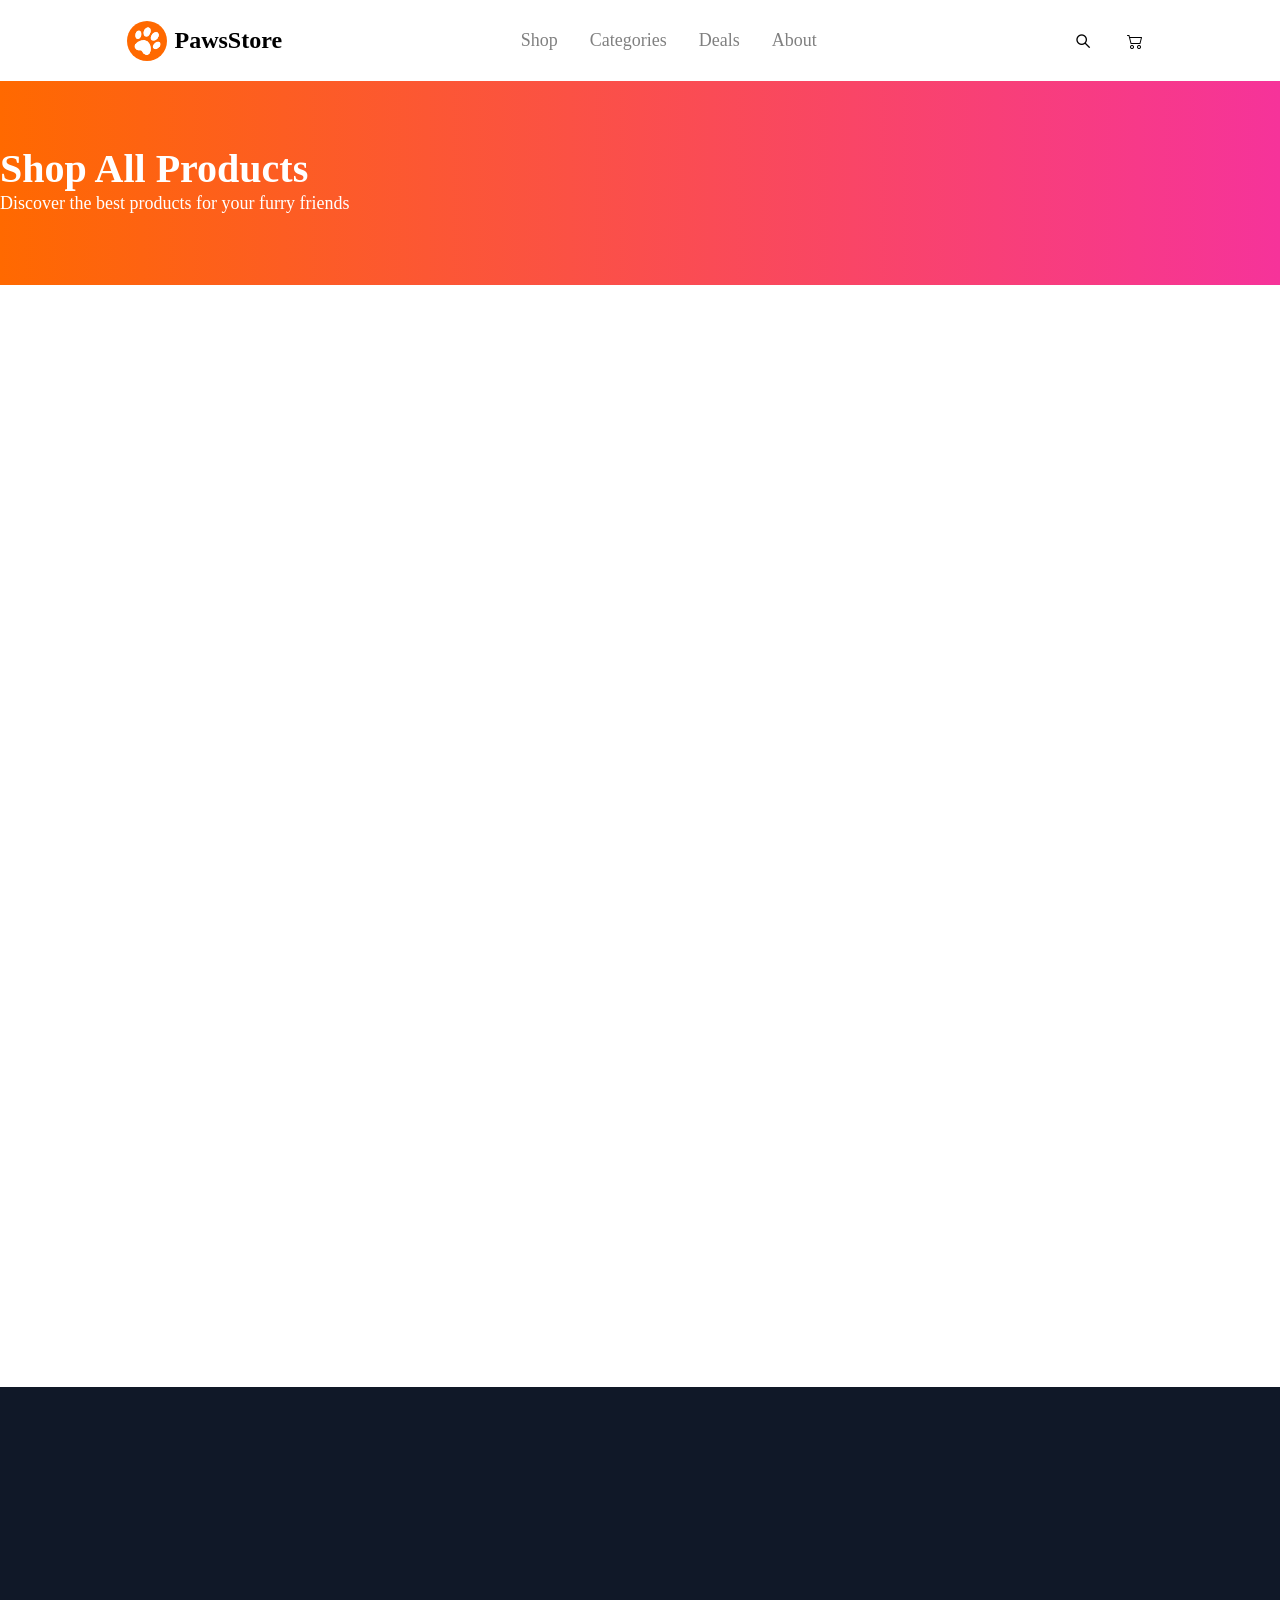
==== index.html @ 9ab8d440 "Добавил разделение на header main footer и текстовую панель" ====
<!DOCTYPE html>
<html lang="en">
<head>
    <meta charset="UTF-8">
    <meta name="viewport" content="width=device-width, initial-scale=1.0">
    <title>Проект</title>
    <link rel="stylesheet" href="css/styles.css">
</head>
<body>
    <header>
        <div class="container">
            <div class="home-link">
                <div class="paw-container">
                    <a href="index.html"> 
                    <img src="assets/images/лапка.png" alt="иконка собачей лапки" class="paw-container-image">
                    </a>
                </div>
                <a href="index.html" class = "paw-container-text">PawsStore</a>
            </div>
            <div class="navigation-bar">
                <a href="/" class="navigation-bar-item"> Shop </a>
                <a href="/" class="navigation-bar-item"> Categories </a>
                <a href="/" class="navigation-bar-item"> Deals </a>
                <a href="/" class="navigation-bar-item"> About </a>
            </div>
            <div class="cart-glass-container">
                <a href="/" class="cart-glass-container-item">
                <img src="assets\images\лупа.png" alt="иконка лупы" id="glass-id">
                </a>
                <a href="cart.html" class="cart-glass-container-item">
                <img src="assets\images\корзина.png" alt="иконка корзины">
                </a>
            </div>    
        </div>
    </header>
    <main>
        <div class="main-container">
            <div class="description">
                <div class="discription-container">
                    <div class="headling-1">
                        Shop All Products
                    </div>
                    <div class="headling-2">
                        Discover the best products for your furry friends
                    </div>
                </div> 
            </div>
            <div class="catalog">

            </div>
        </div>

        <footer>
            
        </footer>
    </main>
</body>
</html>
---- css/styles.css ----
* {
    box-sizing: border-box;
    margin: 0;
    padding: 0;
}


header{
    background-color: #FFFFFF;
    top: 0;
    align-items: center;
    align-content: center;
    width: 100%;
    height: 81px;
    border-bottom: 1px;
    border-color: #E5E7EB;
    padding-right: 126.5px;
    padding-left: 126.5px;
    z-index: 1000;
    position: fixed;
}

.container{
    width: 100%;
    height: 81px;
    justify-content: space-between;
    display: flex;
    flex-direction: row;
    align-items: center;
}

.home-link{
    align-items: center;
    border-radius: 50%;
    width: 146.02px;
    height: 40px;
    gap: 8px;
    display: flex;
    flex-direction: row;
}

.paw-container{
    align-items: center;
    border-radius: 50%;
    background-color: #FF6900;
    width: 40px;
    height: 40px;
}

.paw-container-image{
    max-width: 40px;
    max-height: 40px;
    padding: 3px;
    transform: rotate(30deg);
    filter: invert(100%);
}

.paw-container-text{
    width: 98.02px;
    height: 28px;
    font-size: 24px;
    font-weight: bold;
    align-self: center;
    text-decoration: none;
    color: black;
}

.navigation-bar{
    display: flex;
    flex-direction: row;
    width: 296.44px;
    height: 24px;
    gap: 32px;
    align-items: center;
}

.navigation-bar-item{
    font-size: 18px;
    text-decoration: none;
    color: grey;
}

.navigation-bar-item:hover{
    color: orange;
}

.cart-glass-container{
    display: flex;
    flex-direction: row;
    justify-content: space-between;
    width: 88px;
    height: 36px;
    align-items: center;
}

.cart-glass-container-item{
    width: 36px;
    height: 36px;
    padding: 10px;
    cursor: pointer;
    border-radius: 50%;
    transition: background-color 0.3s ease;
}

.cart-glass-container-item img{
    width: 100%;
}

.cart-glass-container-item:hover{
    background-color: lightgray;
}

#glass-id{
    cursor: default;
}

main{
    display: flex;
    flex: 1;
    width: 100%;
    display: flex;
    flex-direction: column;
    justify-content: center;
    align-content: center;
    top: 81px;
}

.main-container{
    width: 100%;
    height: 1306.33px;
    display: flex;
    flex-direction: column;
    margin-top: 81px;
}

.description{
    display: grid;
    flex-direction: column;
    background: linear-gradient(to right, #FF6900, #F6339A);
    width: 100%;
    height: 204px;
    place-items: center;
}

.discription-container{
    display: flex;
    flex-direction: column;
    width: 1280px;
    height: 76px;
    justify-content: space-between;
}

.headling-1{
    font-weight: bold;
    width: 1216px;
    height: 40px;
    font-size: 40px;
    color: white;
}

.headling-2{
    color: white;
    width: 1216px;
    height: 28px;
    font-size: 18px;
}

footer{
    background-color: #101828;
    width: 100%;
    height: 344px;
}
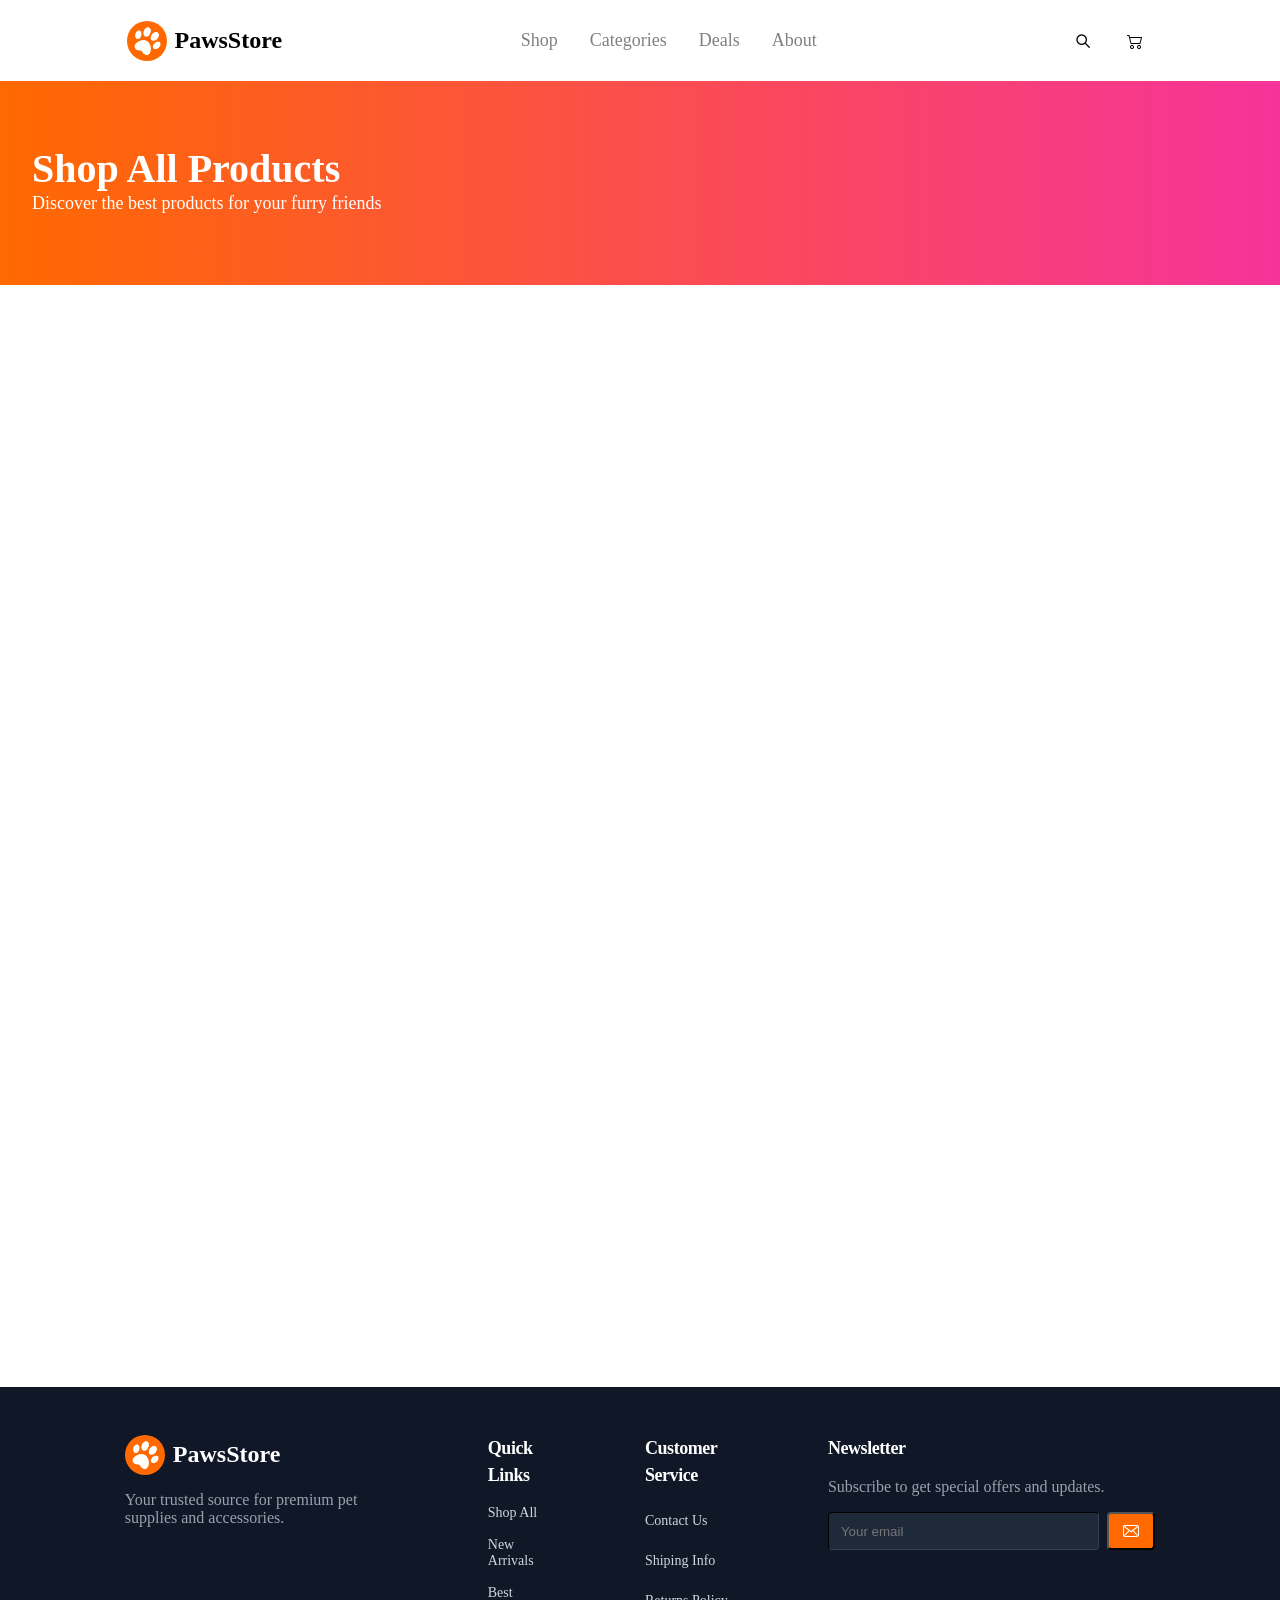
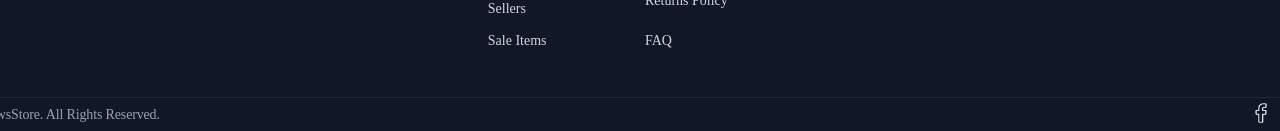
==== commit 51aba5e6: "Оформил footer (нет изменения цвета иконок соц сетей)" ====
--- a/index.html
+++ b/index.html
@@ -17,12 +17,14 @@
                 </div>
                 <a href="index.html" class = "paw-container-text">PawsStore</a>
             </div>
+
             <div class="navigation-bar">
                 <a href="/" class="navigation-bar-item"> Shop </a>
                 <a href="/" class="navigation-bar-item"> Categories </a>
                 <a href="/" class="navigation-bar-item"> Deals </a>
                 <a href="/" class="navigation-bar-item"> About </a>
             </div>
+
             <div class="cart-glass-container">
                 <a href="/" class="cart-glass-container-item">
                 <img src="assets\images\лупа.png" alt="иконка лупы" id="glass-id">
@@ -51,7 +53,57 @@
         </div>
 
         <footer>
-            
+            <div class="footer-upper">
+                <div class="footer-upper-container" id="footer-upper-container-no-justify">
+                <div class="footer-logo">
+                    <div class="paw-container">
+                    <img src="assets/images/лапка.png" alt="иконка собачей лапки" class="paw-container-image">
+                    </div>
+                    <p class = "paw-container-text" id="footer-logo-text"> PawsStore </p>
+                </div>
+                <p class="footer-upper-text"> Your trusted source for premium pet supplies and accessories. </p>
+                </div>  
+
+                <div class="footer-upper-container">
+                    <p class = "footer-headling"> Quick Links </p>
+                    <a href="/" class="footer-upper-link"> Shop All </a>
+                    <a href="/" class="footer-upper-link"> New Arrivals </a>
+                    <a href="/" class="footer-upper-link"> Best Sellers </a>
+                    <a href="/" class="footer-upper-link"> Sale Items </a>
+                </div> 
+                <div class="footer-upper-container">
+                    <p class = "footer-headling"> Customer Service </p>
+                    <a href="" class="footer-upper-link"> Contact Us </a>
+                    <a href="" class="footer-upper-link"> Shiping Info </a>
+                    <a href="" class="footer-upper-link"> Returns Policy </a>
+                    <a href="" class="footer-upper-link"> FAQ </a>
+                </div> 
+
+                <div class="footer-upper-container" id="footer-upper-container-no-justify">
+                    <p class="footer-headling"> Newsletter </p>
+                    <p class="footer-upper-text"> Subscribe to get special offers and updates. </p>
+                    <div class="email-container">
+                        <input type="email" id="email-input" placeholder="Your email">
+                        <button id="email-button">
+                            <img src="assets/images/email.png" alt="иконка письма" id="email-image">
+                        </button>
+                    </div>
+                </div> 
+            </div>
+            <div class="footer-lower">
+                <p class="copyright-text"> © 2026 PawsStore. All Rights Reserved. </p>
+                <div class="footer-icon-container">    
+                    <a href="/">
+                        <img src="assets/images/facebook.png" alt="иконка Facebook" class="footer-icon">
+                    </a>
+                    <a href="/">
+                        <img src="assets/images/twitter.png" alt="иконка Twitter (X)" class="footer-icon">
+                    </a>
+                    <a href="/">
+                        <img src="assets/images/instagram.png" alt="иконка Instagram" class="footer-icon">
+                    </a>
+                </div>
+            </div>
         </footer>
     </main>
 </body>
--- a/css/styles.css
+++ b/css/styles.css
@@ -30,13 +30,14 @@
 }
 
 .home-link{
-    align-items: center;
+    display: flex;
+    flex-direction: row;
+    align-items: center;
+    justify-content: space-between;
     border-radius: 50%;
     width: 146.02px;
     height: 40px;
     gap: 8px;
-    display: flex;
-    flex-direction: row;
 }
 
 .paw-container{
@@ -56,6 +57,7 @@
 }
 
 .paw-container-text{
+    font-family: Inter;
     width: 98.02px;
     height: 28px;
     font-size: 24px;
@@ -148,6 +150,9 @@
     width: 1280px;
     height: 76px;
     justify-content: space-between;
+    gap: 8px;
+    padding-left: 32px;
+    padding-right: 32px;
 }
 
 .headling-1{
@@ -169,4 +174,159 @@
     background-color: #101828;
     width: 100%;
     height: 344px;
+    display: flex;
+    align-items: center;
+    justify-items: center;
+    flex-direction: column;
+    padding-left: 32px;
+    padding-right: 32px;
+    padding-top: 48px;
+    gap: 48px;
+}
+
+.footer-upper{
+    padding: 0 5% 0 5%;
+    display: flex;
+    flex-direction: row;
+    justify-content: space-between;
+    gap: 32px;
+}
+
+.footer-upper-container{
+    display: flex;
+    flex-direction: column;
+    align-items: start;
+    justify-content: space-between;
+    gap: 16px;
+    padding: 0 32px 0 32px;
+}
+
+#footer-upper-container-no-justify{
+    display: flex;
+    justify-content: start;
+}
+
+.footer-logo{
+    display: flex;
+    flex-direction: row;
+    align-items: center;
+    justify-content: space-between;
+    width: 146.02px;
+    height: 40px;
+    gap: 8px;
+}
+
+#footer-logo-text{
+    color: white;
+}
+
+.footer-headling{
+    width: 327.25;
+    height: 27;
+    color: white;
+    font-family: Inter;
+    font-weight: 600;
+    font-style: Semi Bold;
+    font-size: 18px;
+    line-height: 27px;
+    letter-spacing: -0.44px;
+}
+
+.footer-upper-text{
+    color: #99A1AF;
+}
+
+.footer-upper-link{
+    color: #D1D5DC;
+    font-size: 14px;
+    text-decoration: none;
+}
+
+.footer-upper-link:hover{
+    color: orange;
+}
+
+.email-container{
+    display: flex;
+    flex-direction: row;
+    align-items: center;
+    width: 327.25px;
+    height: 38px;
+    gap: 8px;
+}
+
+#email-input{
+    width: 271.25px;
+    height: 38px;
+    padding-top: 8px;
+    padding-right: 12px;
+    padding-bottom: 8px;
+    padding-left: 12px;
+    border-radius: 4px;
+    border-width: 1px;
+    background: #1E2939;
+}
+
+#email-button{
+    display: flex;
+    align-items: center;
+    justify-content: center;
+    width: 48px;
+    height: 38px;
+    border-radius: 4px;
+    background: #FF6900;
+}
+
+#email-image{
+    width: 16px;
+    height: 16px;
+    filter: invert(100%);
+}
+
+#email-input{
+    outline: none;
+    border-color: #364153;
+    background-color: #1E2939;
+    color: #D1D5DC80;
+}
+
+#email-input:focus{
+    border-color: orange;
+}
+
+.footer-lower{
+    display: flex;
+    width: 1405px;
+    height: 53px;
+    align-items: center;
+    justify-content: space-between;
+    border-top: solid #1E2939 1px;
+}
+
+.copyright-text{
+    font-family: Inter;
+    font-weight: 400;
+    font-style: Regular;
+    font-size: 14px;
+    line-height: 20px;
+    letter-spacing: -0.15px;
+    width: 250.8203125px;
+    height: 20px;
+    color: #99A1AF;
+}
+
+.footer-icon-container{
+    display: flex;
+    flex-direction: row;
+    align-items: center;
+    justify-content: space-between;
+    width: 92px;
+    height: 20px;
+    gap: 16px;
+}
+
+.footer-icon{
+    width: 20px;
+    height: 20px;
+    filter: invert(100%);
 }
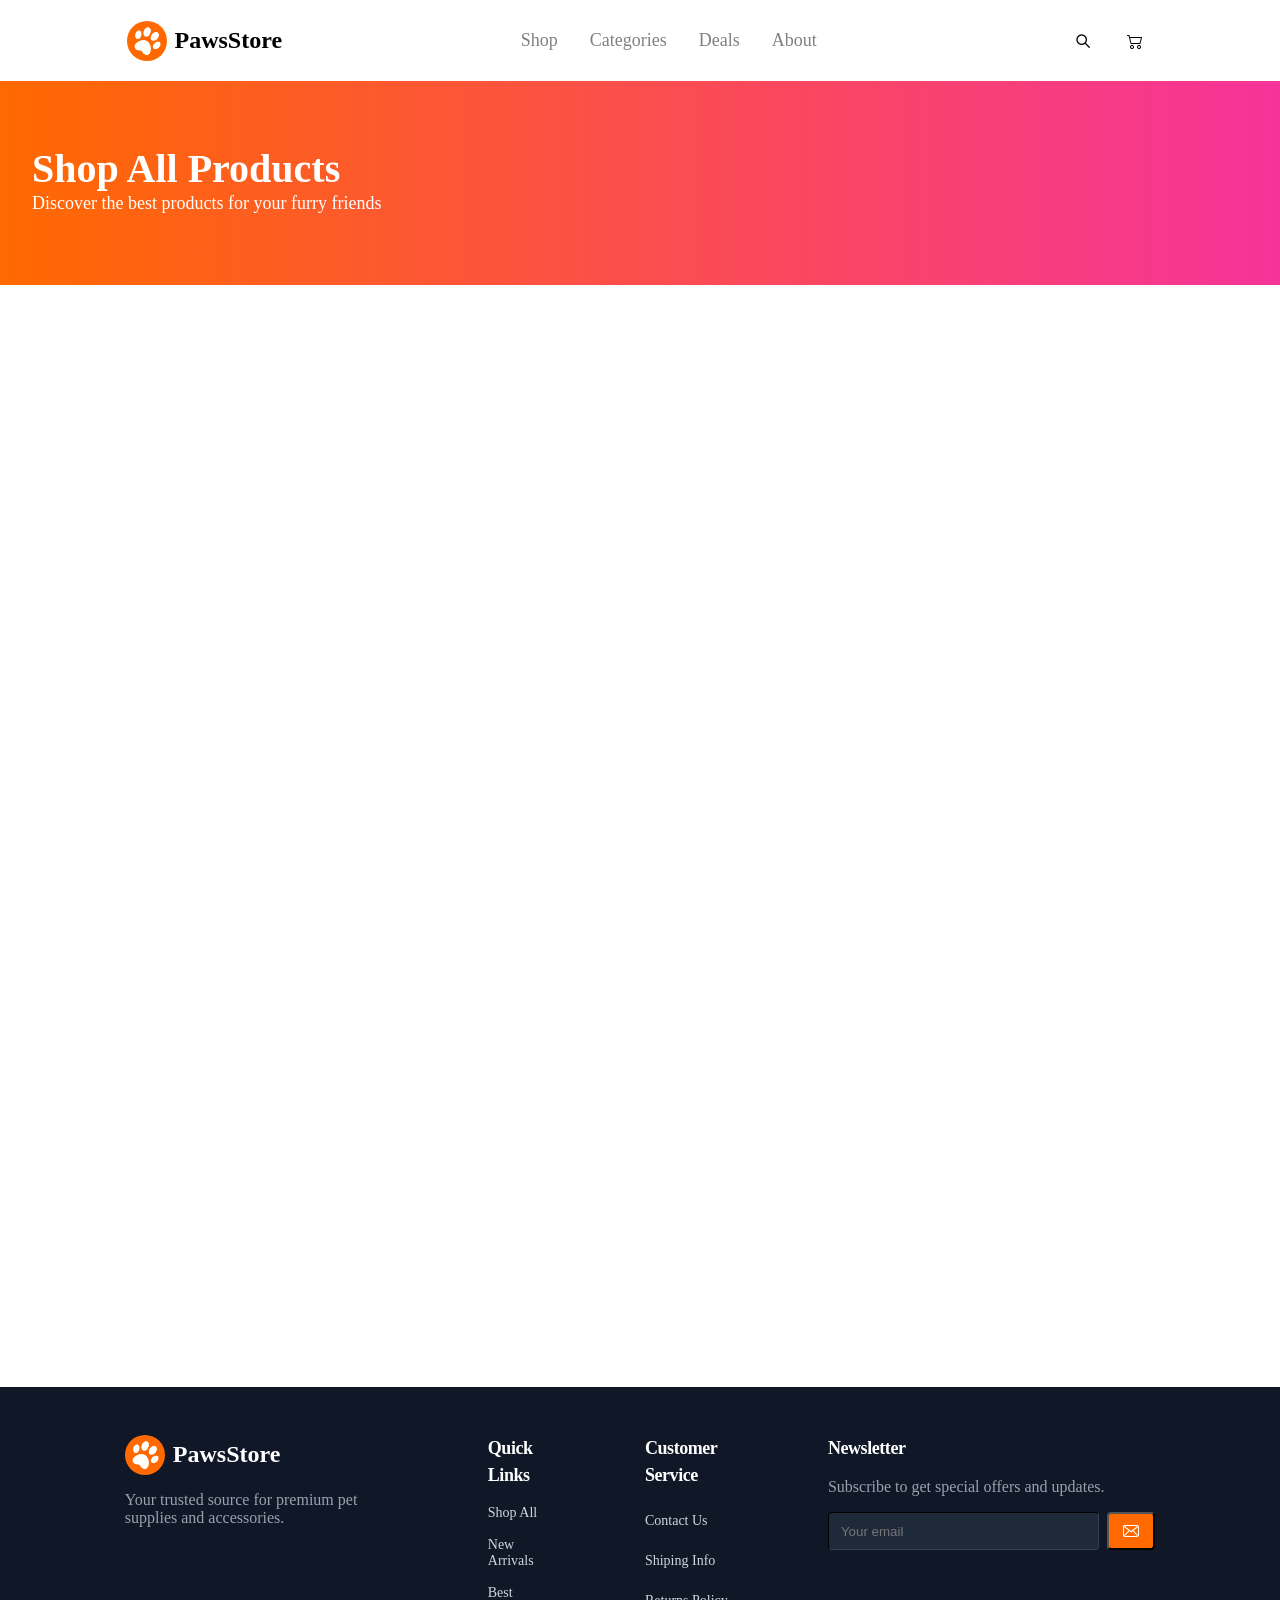
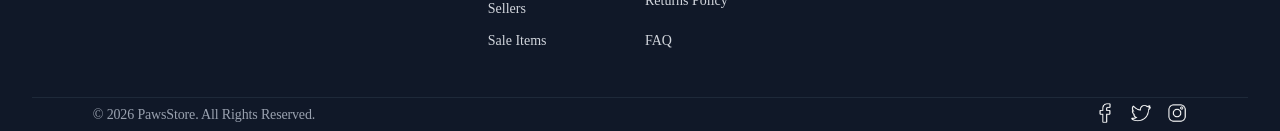
==== commit 891c5519: "незначительные зменения в работе ссылок" ====
--- a/index.html
+++ b/index.html
@@ -47,8 +47,10 @@
                     </div>
                 </div> 
             </div>
-            <div class="catalog">
-
+            <div class="catalog-area">
+                <div class="filter-movement-area">
+                    
+                </div>
             </div>
         </div>
 
--- a/css/styles.css
+++ b/css/styles.css
@@ -1,9 +1,14 @@
+/*-------------------общее---------------------*/
+
 * {
     box-sizing: border-box;
     margin: 0;
     padding: 0;
 }
 
+/*-------------------общее---------------------*/
+
+/*-------------------css для header---------------------*/
 
 header{
     background-color: #FFFFFF;
@@ -116,6 +121,10 @@
     cursor: default;
 }
 
+/*-------------------css для header---------------------*/
+
+/*-------------------css для main---------------------*/
+
 main{
     display: flex;
     flex: 1;
@@ -170,6 +179,10 @@
     font-size: 18px;
 }
 
+/*-------------------css для main---------------------*/
+
+/*-------------------css для footer---------------------*/
+
 footer{
     background-color: #101828;
     width: 100%;
@@ -185,6 +198,7 @@
 }
 
 .footer-upper{
+    width: 100%;
     padding: 0 5% 0 5%;
     display: flex;
     flex-direction: row;
@@ -214,6 +228,7 @@
     width: 146.02px;
     height: 40px;
     gap: 8px;
+    cursor: pointer;
 }
 
 #footer-logo-text{
@@ -295,8 +310,9 @@
 }
 
 .footer-lower{
-    display: flex;
-    width: 1405px;
+    padding: 0 5% 0 5%;
+    display: flex;
+    width: 100%;
     height: 53px;
     align-items: center;
     justify-content: space-between;
@@ -329,4 +345,11 @@
     width: 20px;
     height: 20px;
     filter: invert(100%);
-}+    transition: filter 0.3s ease;
+}
+
+.footer-icon:hover{
+    filter: invert(50%) sepia(1) saturate(1000%) hue-rotate(3deg) brightness(1.1);
+}
+
+/*-------------------css для footer---------------------*/
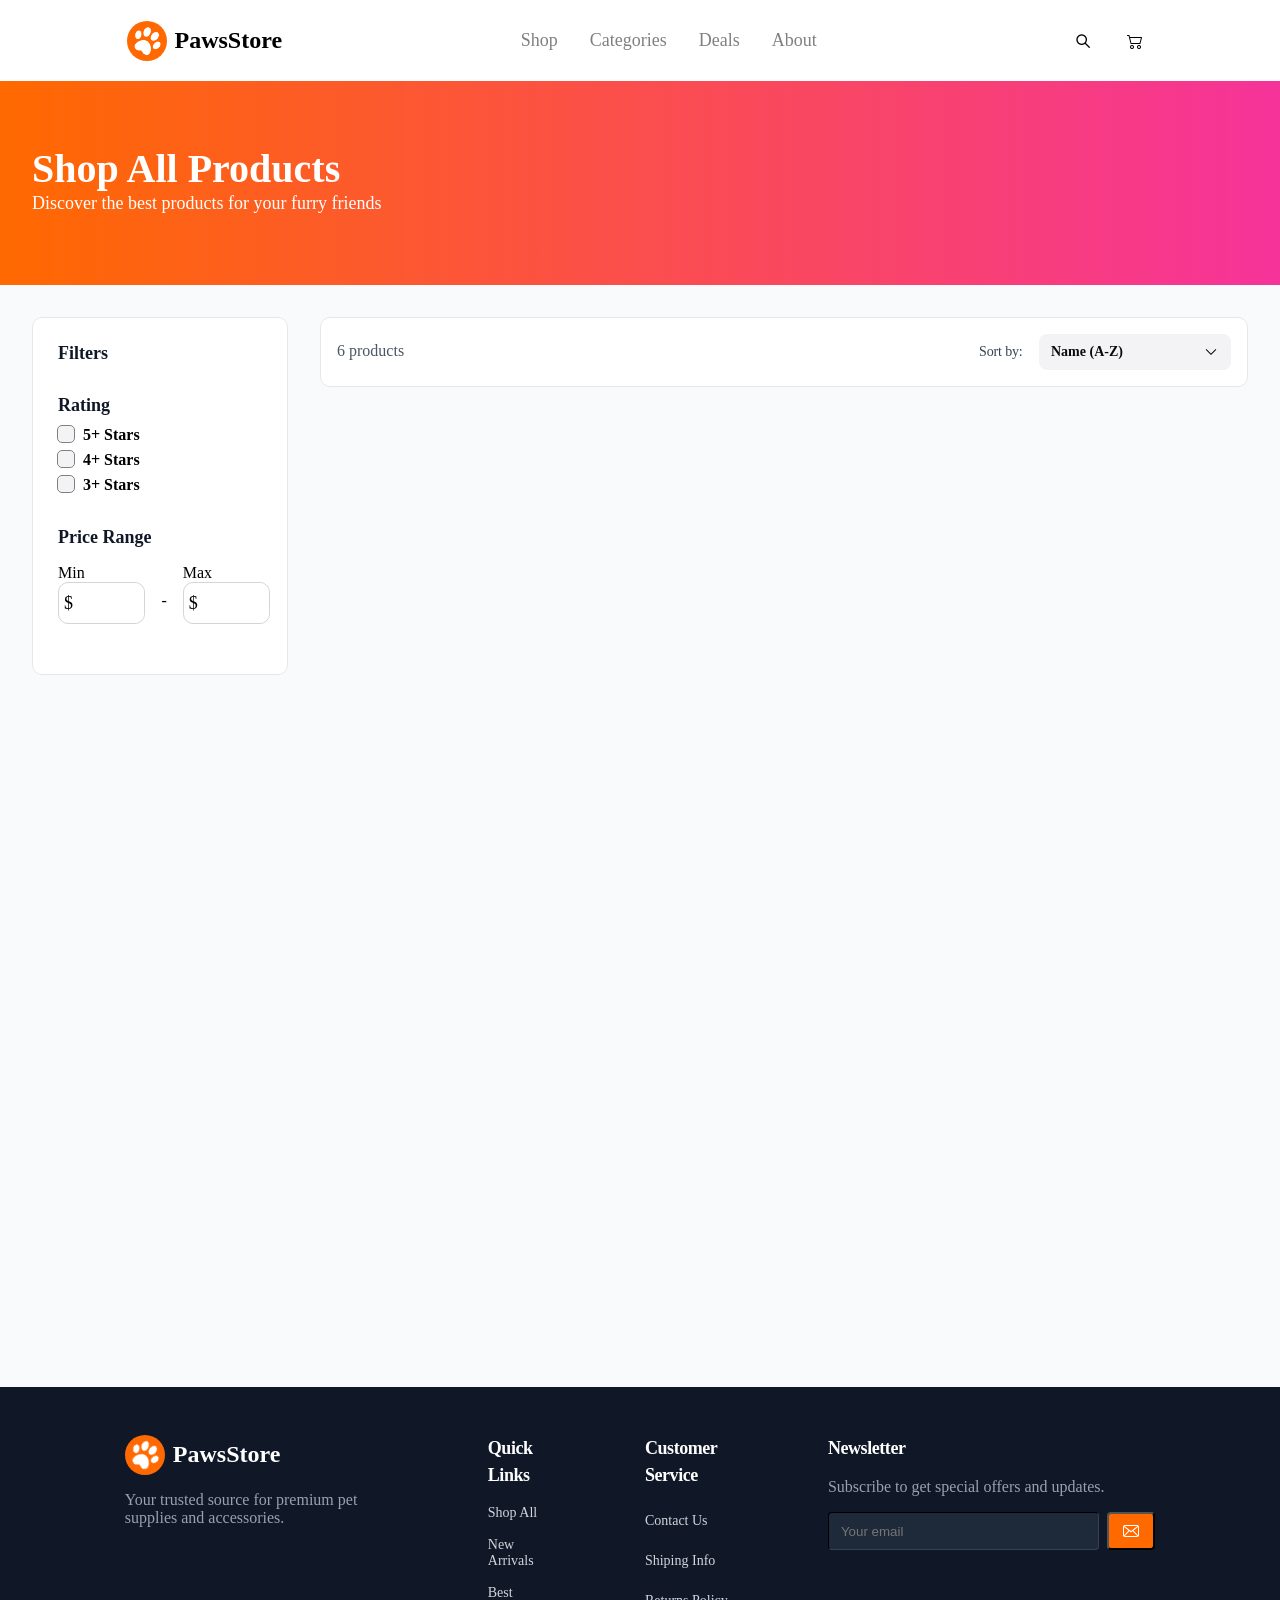
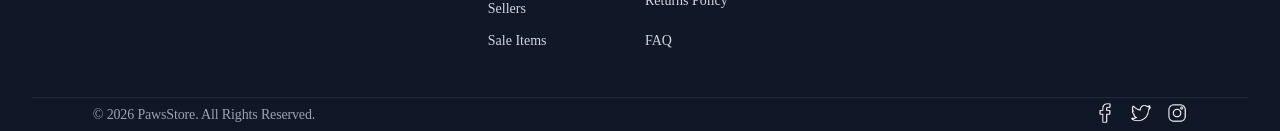
==== commit 2c10111d: "Оформил окно фильтров и общее расположение объектов в части main + визуально оформил плажку для сорт" ====
--- a/index.html
+++ b/index.html
@@ -36,6 +36,7 @@
         </div>
     </header>
     <main>
+
         <div class="main-container">
             <div class="description">
                 <div class="discription-container">
@@ -49,7 +50,64 @@
             </div>
             <div class="catalog-area">
                 <div class="filter-movement-area">
-                    
+                    <div class="filter-container">
+
+                        <p class="filter-headling"> Filters </p>
+                        <div class="filter-category-container">
+                            <div class="rating-container">
+                                <p class="filter-headling"> Rating </p>
+                                <div class="checkbox-container">
+                                    <input type="checkbox" name="star-checkbox" id="5-star">
+                                    <label for="5-star"> 5+ Stars </label>
+                                </div>
+                                <div class="checkbox-container">
+                                    <input type="checkbox" name="star-checkbox" id="4-star">
+                                    <label for="4-star"> 4+ Stars </label>
+                                </div>
+                                <div class="checkbox-container">
+                                    <input type="checkbox" name="star-checkbox" id="3-star">
+                                    <label for="3-star"> 3+ Stars </label>
+                                </div>
+                            </div>
+                            <div class="price-range-container">
+                                <p class="filter-headling"> Price Range </p>
+                                <div class="prices-container">
+                                    <div class="min-max-container">
+                                        <p>Min</p>
+                                        <div class="price-select">
+                                            <p id="dollar-sign">$</p>
+                                            <input type="number" class="input-price" tabindex="0">
+                                        </div>
+                                    </div>
+                                    <p id="dash">-</p>
+                                    <div class="min-max-container">
+                                        <p>Max</p>
+                                        <div class="price-select">
+                                            <p id="dollar-sign">$</p>
+                                            <input type="number" class="input-price" tabindex="0">
+                                        </div>
+                                    </div>
+                                </div>
+                            </div>
+                        </div>
+                    </div>
+                </div>
+                <div class="catalog">
+                    <div class="sort-container">
+                        <div class="product-number-container">
+                            <p>6 products</p> 
+                            <!-- Тут скорее всего количество будет js-ом определяться -->
+                        </div>
+                        <div class="sort-by-container">
+                            <div class="sort-by-label">
+                                Sort by:
+                            </div>
+                            <div class="select-button">
+                                <p id="dropbox-text">Name (A-Z)</p>
+                                <img src="assets/images/select_arrow.png" alt="стрелочка вниз" id="select-arrow">
+                            </div>
+                        </div>
+                    </div>
                 </div>
             </div>
         </div>
--- a/css/styles.css
+++ b/css/styles.css
@@ -126,14 +126,13 @@
 /*-------------------css для main---------------------*/
 
 main{
-    display: flex;
-    flex: 1;
     width: 100%;
     display: flex;
     flex-direction: column;
     justify-content: center;
     align-content: center;
     top: 81px;
+    color: #F9FAFB;
 }
 
 .main-container{
@@ -141,7 +140,9 @@
     height: 1306.33px;
     display: flex;
     flex-direction: column;
+    gap: 32px;
     margin-top: 81px;
+    background-color: #F9FAFB;
 }
 
 .description{
@@ -177,6 +178,286 @@
     width: 1216px;
     height: 28px;
     font-size: 18px;
+}
+
+.catalog-area{
+    display: flex;
+    flex-direction: row;
+    justify-content: space-between;
+    gap: 32px;
+    align-items: center;
+    align-self: center;
+    width: 1216px;
+    height: 1038.328125px;
+}
+
+.filter-movement-area{
+    width: 256px;
+    height: 100%;
+}
+
+.filter-container{
+    position: sticky;
+    width: 256px;
+    height: 358px;
+    gap: 24px;
+    top: 95px;
+    left: 126.5px;
+    border-radius: 10px;
+    border: 1px solid #E5E7EB;
+    padding: 25px 25px 1px 25px;
+    display: flex;
+    flex-direction: column;
+    align-items: start;
+    background-color: white;
+}
+
+.filter-headling{
+    width: 206px;
+    height: 28px;
+    font-size: 18px;
+    font-weight: bold;
+    color: #101828;
+}
+
+.filter-category-container{
+    display: flex;
+    flex-direction: column;
+    align-items: start;
+    width: 206px;
+    height: 256px;
+    gap: 48px;
+}
+
+.rating-container{
+    width: 206px;
+    height: 84px;
+    gap: 12px;
+    display: flex;
+    flex-direction: column;
+    align-items: start;
+    justify-content: space-between;
+}
+
+.checkbox-container{
+    display: flex;
+    flex-direction: row;
+    align-items: center;
+    width: 206px;
+    height: 20px;
+    gap: 8px;
+}
+
+[type="checkbox"]{
+    opacity: 0;  
+}
+
+[type="checkbox"] + label{
+    font-size: 16px;
+    font-weight: bold;
+    padding-left: 25px;
+    position: absolute;
+    cursor: pointer;
+    display: inline-block;
+    color: black
+}
+
+[type="checkbox"] + label::before{
+    content: "";
+    position: absolute;
+    left: 0;
+    top: 0;
+    width: 16px;
+    height: 16px;
+    border-radius: 4px;
+    outline: 1px solid grey;
+    background: #F3F3F5;
+    cursor: default;
+}
+
+[type="checkbox"]:checked + label::before{
+    content: "";
+    position: absolute;
+    left: 0;
+    top: 0;
+    width: 16px;
+    height: 16px;
+    border-radius: 4px;
+    outline: 1px solid black;
+    background: black;
+}
+
+[type="checkbox"]:checked + label::after{
+    content: '\002713';
+    color: white;
+    position: absolute;
+    left: 0;
+    top: 0;
+    width: 16px;
+    height: 16px;
+    border-radius: 4px;
+    display: flex;
+    align-items: center;
+    justify-content: center;
+}
+
+.star-text{
+    width: 56px;
+    height: 20px;
+    color: #364153;
+    font-weight: 500;
+    font-size: 14px;
+    line-height: 20px;
+    letter-spacing: -0.15px;
+
+}
+
+.price-range-container{
+    display: flex;
+    flex-direction: column;
+    align-items: center;
+    justify-content: space-between;
+    width: 206px;
+    height: 105px;
+    gap: 16px;
+}
+
+.prices-container{
+    color: black;
+    width: 206px;
+    height: 105px;
+    gap: 16px;
+    display: flex;
+    flex-direction: row;
+    justify-content: space-between;
+    align-items: start;
+}
+
+.min-max-container{
+    width: 87.3828125px;
+    height: 62px;
+    gap: 4px;
+}
+
+.price-select{
+    position: relative;
+    display: flex;
+    flex-direction: row;
+    justify-content: space-between;
+    align-items: center;
+    padding-left: 5px;
+    width: 87.3828125px;
+    height: 42px;
+    border-radius: 10px;
+    border: 1px solid #D1D5DC;
+}
+
+.price-select:focus{
+    border-color: orange;
+    outline: none;
+}
+
+.input-price{
+    padding-left: 5px;
+    position: relative;
+    width: 100%;
+    height: 100%;
+    border-radius: 10px;
+    border-width: 1px;
+    border: none;
+    outline: none;
+    font-size: 18px;
+}
+
+#dollar-sign{
+    color: black;
+    font-size: 18px;
+}
+
+
+#dash{
+    width: 7.234375px;
+    height: 48px;
+    display: flex;
+    align-items: center;
+    padding-top: 25px;
+}
+
+.catalog{
+    width: 928px;
+    height: 100%;
+    display: flex;
+    flex-direction: column;
+    justify-content: space-between;
+    align-items: center;
+    gap: 24px;
+}
+
+.sort-container{
+    width: 100%;
+    height: 70px;
+    display: flex;
+    flex-direction: row;
+    justify-content: space-between;
+    align-items: center;
+    background-color: white;
+    padding: 0 16px 0 16px;
+    border-radius: 10px;
+    border: 1px solid #E5E7EB;
+}
+
+.product-number-container{
+    width: 70.3125px;
+    height: 20px;
+    color: #4A5565;
+}
+
+.sort-by-container{
+    width: 251.921875px;
+    height: 36px;
+    display: flex;
+    flex-direction: row;
+    justify-content: space-between;
+    align-items: center;
+}
+
+.sort-by-label{
+    color: #364153;
+    font-family: Inter;
+    font-weight: 500;
+    font-style: Medium;
+    font-size: 14px;
+    line-height: 20px;
+    letter-spacing: -0.15px;
+}
+
+.select-button{
+    cursor: pointer;
+    display: flex;
+    flex-direction: row;
+    width: 192px;
+    height: 36px;
+    justify-content: space-between;
+    align-items: center;
+    color: #0A0A0A;
+    border-radius: 8px;
+    padding-right: 12px;
+    padding-left: 12px;
+    background-color: #F3F3F5;
+    font-size: 14px;
+    font-weight: bold;
+    appearance: none;
+}
+
+#select-arrow{
+    width: 16px;
+    height: 16px;
+}
+
+.product-link-panel{
+    width: 100%;
+    height: 944.33px;
+    background-color: pink;
 }
 
 /*-------------------css для main---------------------*/
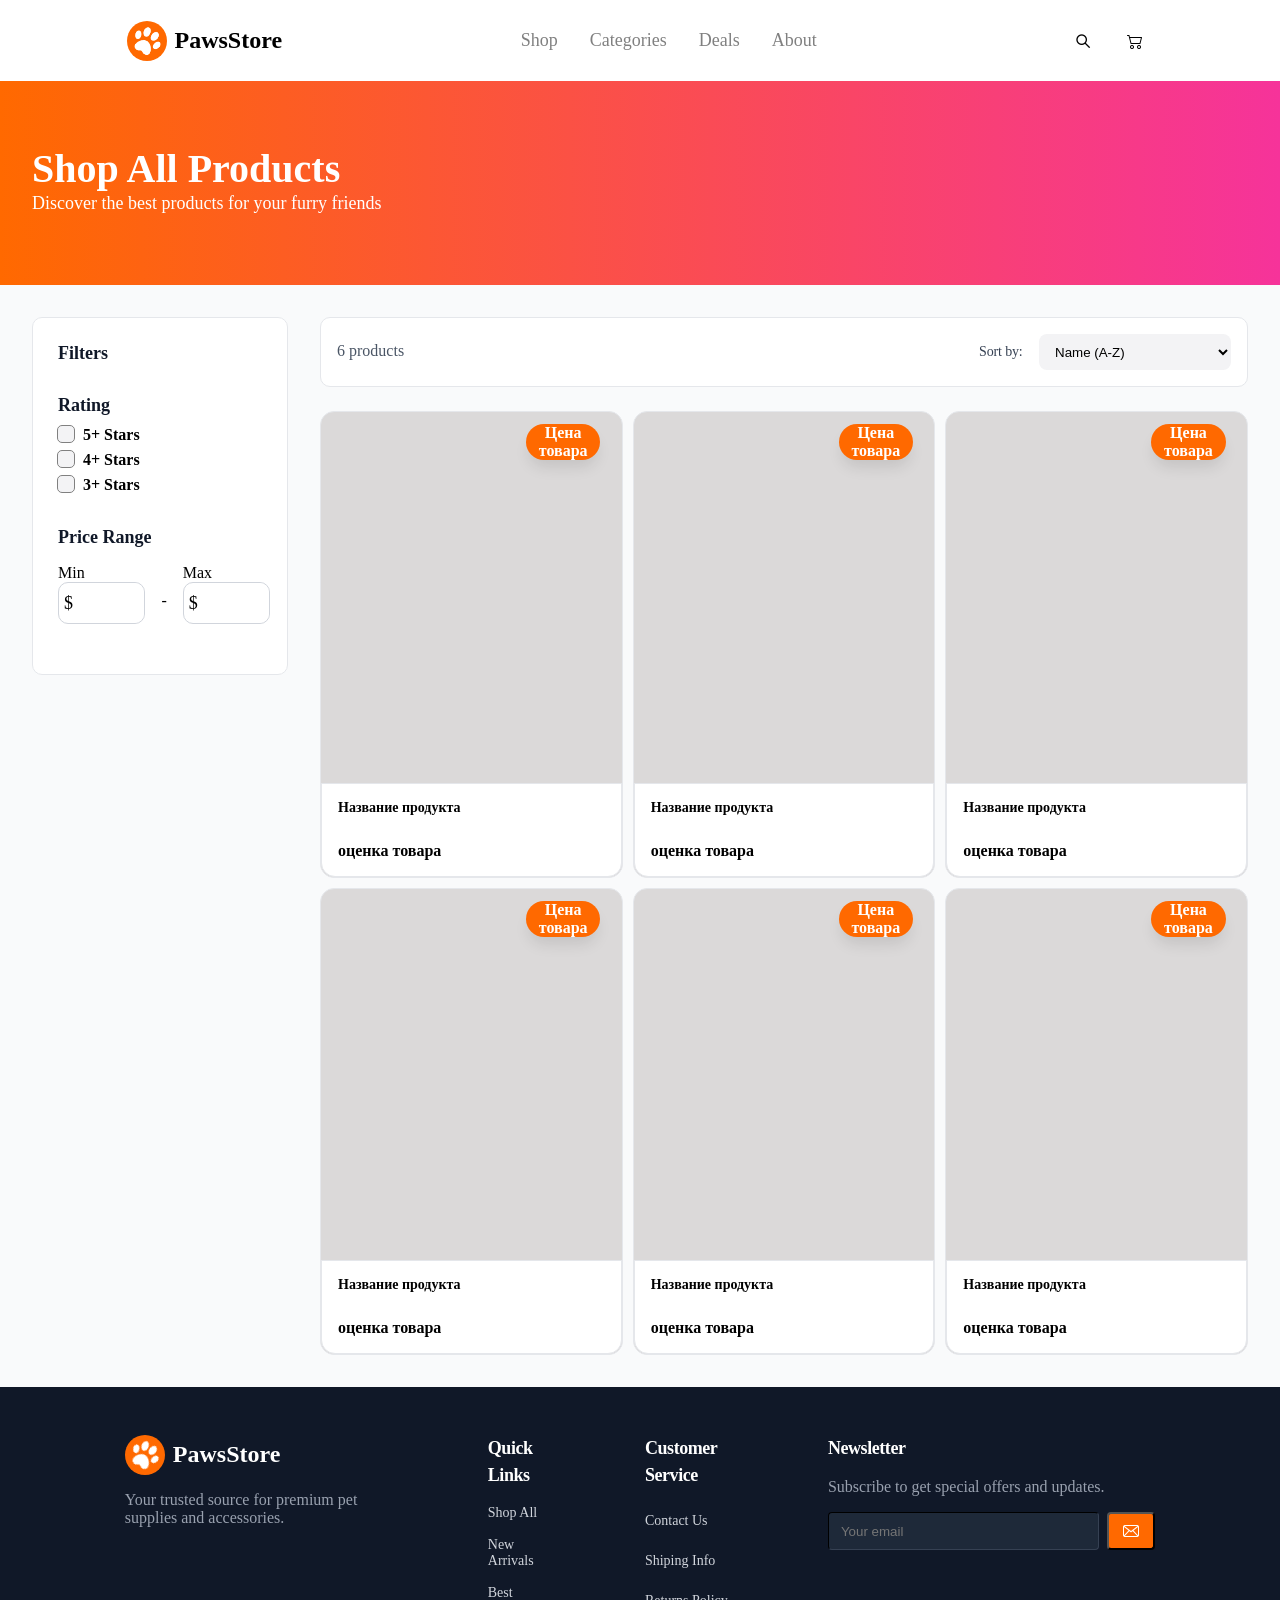
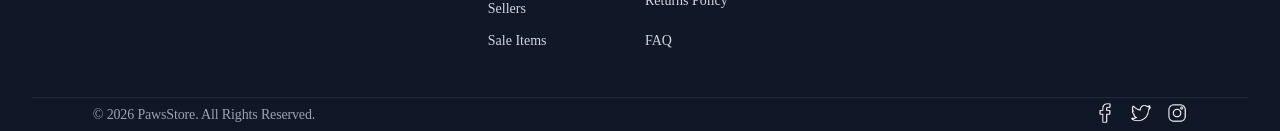
==== commit de0b9a2b: "Доделал размметку главной страницы (без JavaScript)" ====
--- a/index.html
+++ b/index.html
@@ -5,6 +5,7 @@
     <meta name="viewport" content="width=device-width, initial-scale=1.0">
     <title>Проект</title>
     <link rel="stylesheet" href="css/styles.css">
+    <script src="js/main.js"></script>
 </head>
 <body>
     <header>
@@ -19,14 +20,14 @@
             </div>
 
             <div class="navigation-bar">
-                <a href="/" class="navigation-bar-item"> Shop </a>
-                <a href="/" class="navigation-bar-item"> Categories </a>
-                <a href="/" class="navigation-bar-item"> Deals </a>
-                <a href="/" class="navigation-bar-item"> About </a>
+                <a href="" class="navigation-bar-item"> Shop </a>
+                <a href="" class="navigation-bar-item"> Categories </a>
+                <a href="" class="navigation-bar-item"> Deals </a>
+                <a href="" class="navigation-bar-item"> About </a>
             </div>
 
             <div class="cart-glass-container">
-                <a href="/" class="cart-glass-container-item">
+                <a href="" class="cart-glass-container-item">
                 <img src="assets\images\лупа.png" alt="иконка лупы" id="glass-id">
                 </a>
                 <a href="cart.html" class="cart-glass-container-item">
@@ -74,7 +75,7 @@
                                 <div class="prices-container">
                                     <div class="min-max-container">
                                         <p>Min</p>
-                                        <div class="price-select">
+                                        <div class="price-select" tabindex="0" id="test">
                                             <p id="dollar-sign">$</p>
                                             <input type="number" class="input-price" tabindex="0">
                                         </div>
@@ -82,7 +83,7 @@
                                     <p id="dash">-</p>
                                     <div class="min-max-container">
                                         <p>Max</p>
-                                        <div class="price-select">
+                                        <div class="price-select" tabindex="0">
                                             <p id="dollar-sign">$</p>
                                             <input type="number" class="input-price" tabindex="0">
                                         </div>
@@ -102,11 +103,58 @@
                             <div class="sort-by-label">
                                 Sort by:
                             </div>
-                            <div class="select-button">
-                                <p id="dropbox-text">Name (A-Z)</p>
-                                <img src="assets/images/select_arrow.png" alt="стрелочка вниз" id="select-arrow">
-                            </div>
+                            <select id="sort-select">
+                                <button><selectedcontent></selectedcontent></button>
+                                <option value="Name (A-Z)">Name (A-Z)</option>
+                                <option value="Name (Z-A)">Name (Z-A)</option>
+                                <option value="Price (Low to High)">Price (Low to High)</option>
+                                <option value="Price (Low to High)">Price (High to Low)</option>
+                            </select>
                         </div>
+                    </div>
+                    <div class="product-link-panel">
+                        <a href="product.html" class="product-link"> 
+                            <div class="price-tag"> Цена товара </div>
+                            <div class="product-info">
+                                <p class="product-name"> Название продукта </p>
+                                <div class="product-panel-rating-container"> оценка товара </div>
+                            </div>
+                        </a>
+                        <a href="product.html" class="product-link"> 
+                            <div class="price-tag"> Цена товара </div>
+                            <div class="product-info">
+                                <p class="product-name"> Название продукта </p>
+                                <div class="product-panel-rating-container"> оценка товара </div>
+                            </div>
+                        </a>
+                        <a href="product.html" class="product-link"> 
+                            <div class="price-tag"> Цена товара </div>
+                            <div class="product-info">
+                                <p class="product-name"> Название продукта </p>
+                                <div class="product-panel-rating-container"> оценка товара </div>
+                            </div>
+                        </a>
+                        <a href="product.html" class="product-link"> 
+                            <div class="price-tag"> Цена товара </div>
+                            <div class="product-info">
+                                <p class="product-name"> Название продукта </p>
+                                <div class="product-panel-rating-container"> оценка товара </div>
+                            </div>
+                        </a>
+                        <a href="product.html" class="product-link"> 
+                            <div class="price-tag"> Цена товара </div>
+                            <div class="product-info">
+                                <p class="product-name"> Название продукта </p>
+                                <div class="product-panel-rating-container"> оценка товара </div>
+                            </div>
+                        </a>
+                        <a href="product.html" class="product-link"> 
+                            <div class="price-tag"> Цена товара </div>
+                            <div class="product-info">
+                                <p class="product-name"> Название продукта </p>
+                                <div class="product-panel-rating-container"> оценка товара </div>
+                            </div>
+                        </a>
                     </div>
                 </div>
             </div>
@@ -126,10 +174,10 @@
 
                 <div class="footer-upper-container">
                     <p class = "footer-headling"> Quick Links </p>
-                    <a href="/" class="footer-upper-link"> Shop All </a>
-                    <a href="/" class="footer-upper-link"> New Arrivals </a>
-                    <a href="/" class="footer-upper-link"> Best Sellers </a>
-                    <a href="/" class="footer-upper-link"> Sale Items </a>
+                    <a href="" class="footer-upper-link"> Shop All </a>
+                    <a href="" class="footer-upper-link"> New Arrivals </a>
+                    <a href="" class="footer-upper-link"> Best Sellers </a>
+                    <a href="" class="footer-upper-link"> Sale Items </a>
                 </div> 
                 <div class="footer-upper-container">
                     <p class = "footer-headling"> Customer Service </p>
--- a/css/styles.css
+++ b/css/styles.css
@@ -352,9 +352,8 @@
     border: 1px solid #D1D5DC;
 }
 
-.price-select:focus{
-    border-color: orange;
-    outline: none;
+.price-select:focus-within{
+    border: 2px solid orange;
 }
 
 .input-price{
@@ -413,6 +412,7 @@
 }
 
 .sort-by-container{
+    position: relative;
     width: 251.921875px;
     height: 36px;
     display: flex;
@@ -431,33 +431,125 @@
     letter-spacing: -0.15px;
 }
 
-.select-button{
-    cursor: pointer;
-    display: flex;
-    flex-direction: row;
+select,
+::picker(select) {
+    appearance: base-select;
+}
+
+select{
+    position: relative;
     width: 192px;
     height: 36px;
     justify-content: space-between;
-    align-items: center;
-    color: #0A0A0A;
     border-radius: 8px;
-    padding-right: 12px;
-    padding-left: 12px;
-    background-color: #F3F3F5;
+    border-width: 1px;
+    padding: 0 12px 0 12px;
+    color: black;
+    align-items: center;
+    border: none;
+    background: #F3F3F5;
+}
+
+select::picker-icon{
+    color: #717182;
+    content: '❯';
+    rotate: 90deg;
+    padding: 5px;
+}
+
+::picker(select){
+    position: absolute;
+    top: 5px;
+    border: 1px solid lightgray;
+    border-radius: 8px;
+    padding: 5px;
+}
+
+option{
+    display: flex;
+    justify-content: space-between;
+    padding: 7px;
+}
+
+option::checkmark{
+    order: 1;
+}
+
+option:hover{
+    background-color: lightgray;
+    border-radius: 6px;
+}
+
+selectedcontent {
+    font-weight: bold;
+}
+
+.product-link-panel{
+    display: grid;
+    grid-template-columns: repeat(3,1fr);
+    grid-template-rows: repeat(2, auto);
+    gap: 10px;
+    width: 100%;
+    height: 944.33px;
+}
+
+.product-link{
+    position: relative;
+    border-radius: 14px;
+    border-width: 1px;
+    padding: 1px;
+    background-color: rgb(219, 217, 217);
+    background-size: cover;
+    border: 1px solid #E5E7EB;
+}
+
+.price-tag{
+    display: flex;
+    text-align: center;
+    position: absolute;
+    width: 74.3515625px;
+    height: 36px;
+    top: 12px;
+    left: 204.98px;
+    border-radius: 16777200px;
+    background-color: #FF6900;
+    box-shadow: 0px 4px 6px -4px #0000001A;
+    box-shadow: 0px 10px 15px -3px #0000001A;
+    text-decoration: none;
+    color: white;
+    font-weight: bold;
+}
+
+.product-info{
+    display: flex;
+    flex-direction: column;
+    position: absolute;
+    align-items: start;
+    bottom: 0;
+    left: 0;
+    width: 100%;
+    height: 94px;
+    gap: 6px;
+    border-radius: 0 0 14px 14px;
+    background-color: white;
+    padding: 16px;
+    border: 1px solid #E5E7EB;
+    text-decoration: none;
+    color: black;
+    font-weight: bold;
+}
+
+.product-name{
+    width: 80%;
+    height: 40px;
     font-size: 14px;
-    font-weight: bold;
-    appearance: none;
-}
-
-#select-arrow{
-    width: 16px;
-    height: 16px;
-}
-
-.product-link-panel{
-    width: 100%;
-    height: 944.33px;
-    background-color: pink;
+}
+
+.product-panel-rating-container{
+    display: flex;
+    flex-direction: row;
+    align-items: center;
+    justify-content: start;
 }
 
 /*-------------------css для main---------------------*/
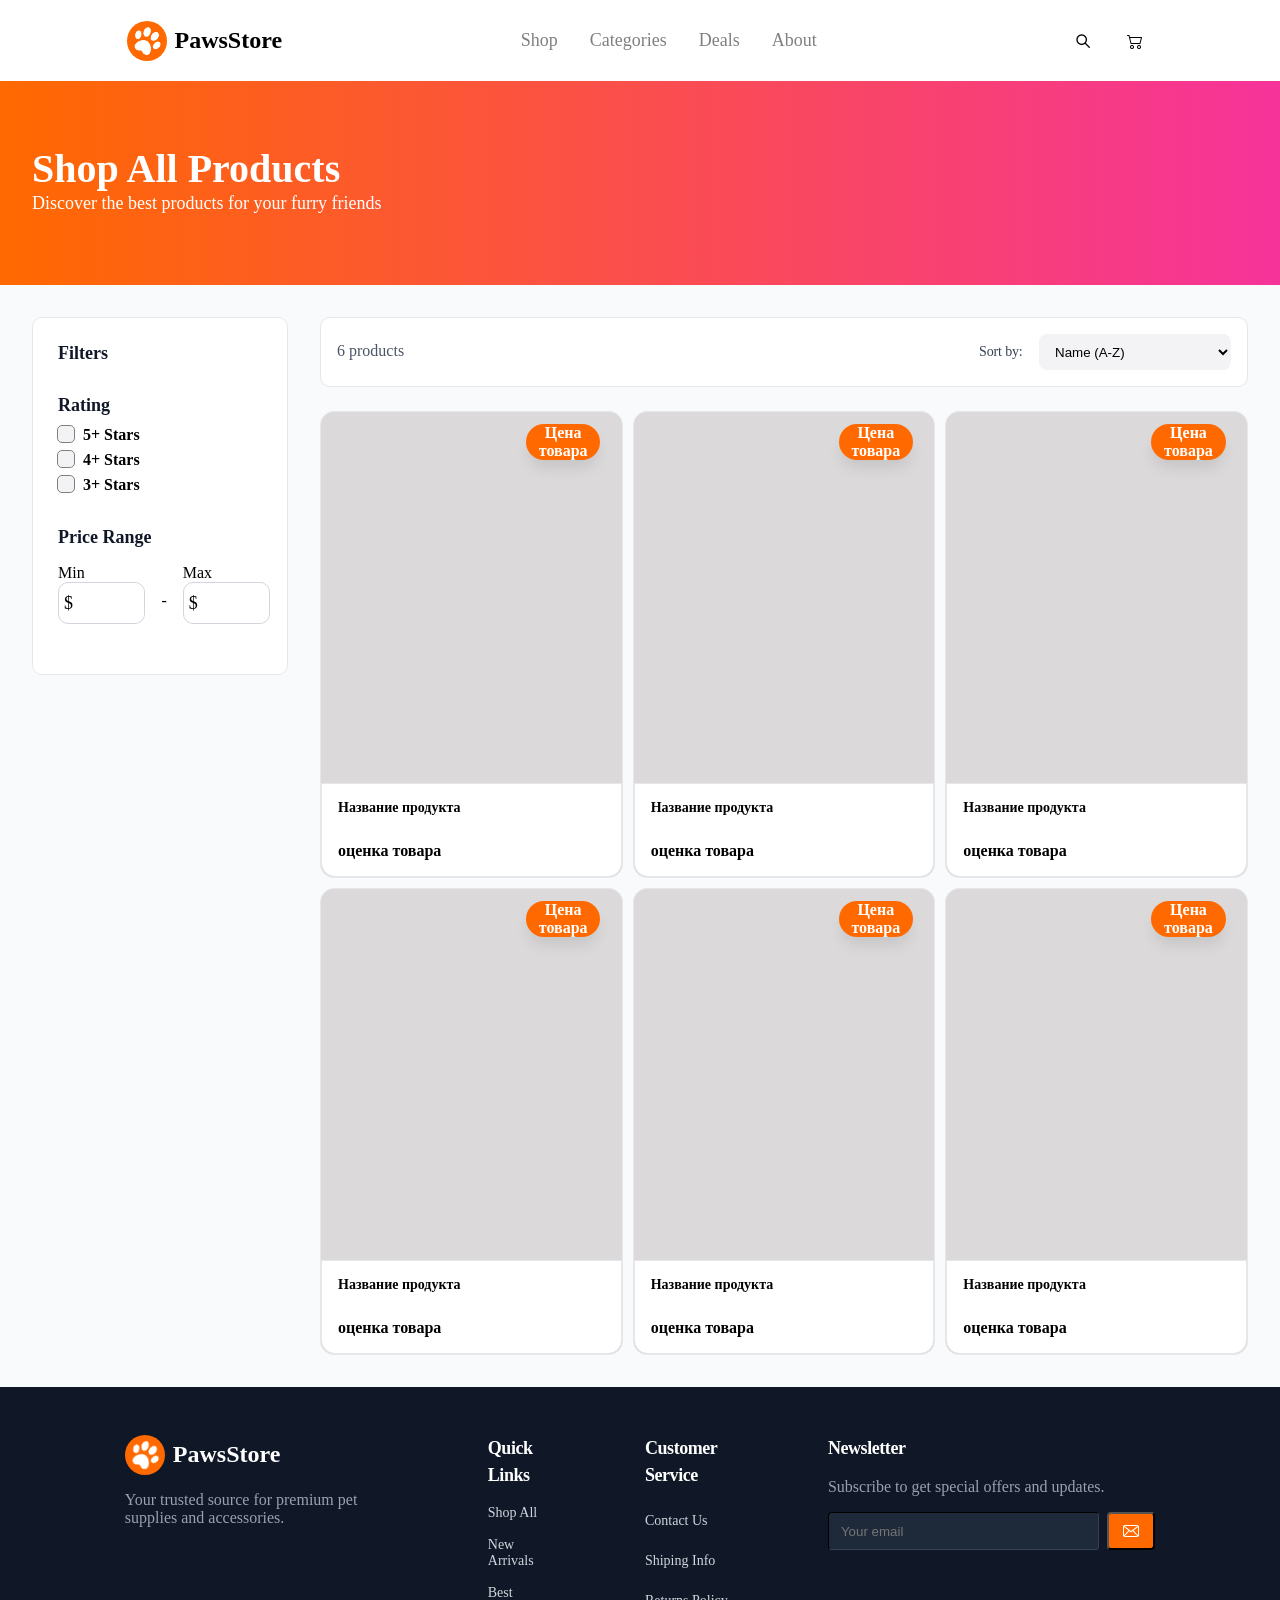
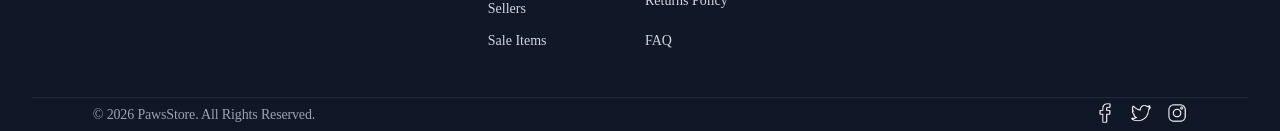
==== commit 4857b3e0: "Добавил всплывающую панель на главную страницу" ====
--- a/index.html
+++ b/index.html
@@ -119,40 +119,112 @@
                                 <p class="product-name"> Название продукта </p>
                                 <div class="product-panel-rating-container"> оценка товара </div>
                             </div>
-                        </a>
-                        <a href="product.html" class="product-link"> 
-                            <div class="price-tag"> Цена товара </div>
-                            <div class="product-info">
-                                <p class="product-name"> Название продукта </p>
-                                <div class="product-panel-rating-container"> оценка товара </div>
-                            </div>
-                        </a>
-                        <a href="product.html" class="product-link"> 
-                            <div class="price-tag"> Цена товара </div>
-                            <div class="product-info">
-                                <p class="product-name"> Название продукта </p>
-                                <div class="product-panel-rating-container"> оценка товара </div>
-                            </div>
-                        </a>
-                        <a href="product.html" class="product-link"> 
-                            <div class="price-tag"> Цена товара </div>
-                            <div class="product-info">
-                                <p class="product-name"> Название продукта </p>
-                                <div class="product-panel-rating-container"> оценка товара </div>
-                            </div>
-                        </a>
-                        <a href="product.html" class="product-link"> 
-                            <div class="price-tag"> Цена товара </div>
-                            <div class="product-info">
-                                <p class="product-name"> Название продукта </p>
-                                <div class="product-panel-rating-container"> оценка товара </div>
-                            </div>
-                        </a>
-                        <a href="product.html" class="product-link"> 
-                            <div class="price-tag"> Цена товара </div>
-                            <div class="product-info">
-                                <p class="product-name"> Название продукта </p>
-                                <div class="product-panel-rating-container"> оценка товара </div>
+                            <div class="popup-panel">
+                                <div class="popup-name-rating">
+                                    <p class="product-name"> Название продукта </p>
+                                    <div class="product-panel-rating-container"> оценка товара </div>
+                                </div>
+                                <div class="price-cart-container">
+                                    <p id="popup-price">Цена товара</p>
+                                    <button id="cart-button">
+                                        <img src="assets/images/корзина.png" alt="иконка корзины" id="popup-cart">
+                                    </button>
+                                </div>
+                            </div>
+                        </a>
+                        <a href="product.html" class="product-link"> 
+                            <div class="price-tag"> Цена товара </div>
+                            <div class="product-info">
+                                <p class="product-name"> Название продукта </p>
+                                <div class="product-panel-rating-container"> оценка товара </div>
+                            </div>
+                            <div class="popup-panel">
+                                <div class="popup-name-rating">
+                                    <p class="product-name"> Название продукта </p>
+                                    <div class="product-panel-rating-container"> оценка товара </div>
+                                </div>
+                                <div class="price-cart-container">
+                                    <p id="popup-price">Цена товара</p>
+                                    <button id="cart-button">
+                                        <img src="assets/images/корзина.png" alt="иконка корзины" id="popup-cart">
+                                    </button>
+                                </div>
+                            </div>
+                        </a>
+                        <a href="product.html" class="product-link"> 
+                            <div class="price-tag"> Цена товара </div>
+                            <div class="product-info">
+                                <p class="product-name"> Название продукта </p>
+                                <div class="product-panel-rating-container"> оценка товара </div>
+                            </div>
+                            <div class="popup-panel">
+                                <div class="popup-name-rating">
+                                    <p class="product-name"> Название продукта </p>
+                                    <div class="product-panel-rating-container"> оценка товара </div>
+                                </div>
+                                <div class="price-cart-container">
+                                    <p id="popup-price">Цена товара</p>
+                                    <button id="cart-button">
+                                        <img src="assets/images/корзина.png" alt="иконка корзины" id="popup-cart">
+                                    </button>
+                                </div>
+                            </div>
+                        </a>
+                        <a href="product.html" class="product-link"> 
+                            <div class="price-tag"> Цена товара </div>
+                            <div class="product-info">
+                                <p class="product-name"> Название продукта </p>
+                                <div class="product-panel-rating-container"> оценка товара </div>
+                            </div>
+                            <div class="popup-panel">
+                                <div class="popup-name-rating">
+                                    <p class="product-name"> Название продукта </p>
+                                    <div class="product-panel-rating-container"> оценка товара </div>
+                                </div>
+                                <div class="price-cart-container">
+                                    <p id="popup-price">Цена товара</p>
+                                    <button id="cart-button">
+                                        <img src="assets/images/корзина.png" alt="иконка корзины" id="popup-cart">
+                                    </button>
+                                </div>
+                            </div>
+                        </a>
+                        <a href="product.html" class="product-link"> 
+                            <div class="price-tag"> Цена товара </div>
+                            <div class="product-info">
+                                <p class="product-name"> Название продукта </p>
+                                <div class="product-panel-rating-container"> оценка товара </div>
+                            </div>
+                            <div class="popup-panel">
+                                <div class="popup-name-rating">
+                                    <p class="product-name"> Название продукта </p>
+                                    <div class="product-panel-rating-container"> оценка товара </div>
+                                </div>
+                                <div class="price-cart-container">
+                                    <p id="popup-price">Цена товара</p>
+                                    <button id="cart-button">
+                                        <img src="assets/images/корзина.png" alt="иконка корзины" id="popup-cart">
+                                    </button>
+                                </div>
+                            </div>
+                        </a>
+                        <a href="product.html" class="product-link"> 
+                            <div class="price-tag"> Цена товара </div>
+                            <div class="product-info">
+                                <p class="product-name"> Название продукта </p>
+                                <div class="product-panel-rating-container"> оценка товара </div>
+                            </div>
+                            <div class="popup-panel">
+                                <div class="popup-name-rating">
+                                    <p class="product-name"> Название продукта </p>
+                                    <div class="product-panel-rating-container"> оценка товара </div>
+                                </div>
+                                <div class="price-cart-container">
+                                    <p id="popup-price">Цена товара</p>
+                                    <button id="cart-button">
+                                        <img src="assets/images/корзина.png" alt="иконка корзины" id="popup-cart">
+                                    </button>
+                                </div>
                             </div>
                         </a>
                     </div>
--- a/css/styles.css
+++ b/css/styles.css
@@ -494,6 +494,10 @@
 }
 
 .product-link{
+    text-decoration: none;
+    display: flex;
+    flex-direction: column;
+    align-items: center;
     position: relative;
     border-radius: 14px;
     border-width: 1px;
@@ -501,6 +505,91 @@
     background-color: rgb(219, 217, 217);
     background-size: cover;
     border: 1px solid #E5E7EB;
+    transition: border 0.3s ease;
+}
+
+.product-link:hover .popup-panel{
+    opacity: 1;
+    transform: translateX(0) translateY(-80%);
+}
+
+.popup-panel{
+    position: absolute;
+    background-color: white;
+    display: flex;
+    flex-direction: column;
+    width: 90%;
+    height: 30%;
+    opacity: 0;
+    bottom: 0;
+    border-radius: 8px;
+    padding: 7px;
+    color: black;
+    transition: 0.3s ease;
+}
+
+.popup-name-rating{
+    display: flex;
+    flex-direction: column;
+    padding: 7px;
+    width: 100%;
+    height: 55%;
+    font-size: 18px;
+    font-weight: bold;
+}
+
+.price-cart-container{
+    width: 100%;
+    height: 45%;
+    display: flex;
+    flex-direction: row;
+    justify-content: space-between;
+    align-items: center;
+    padding: 7px;
+}
+
+#popup-price{
+    font-size: 18px;
+    color: #FF6900;
+    font-weight: bold;
+}
+
+#popup-price::before{
+    content: '$'; 
+}
+
+#popup-cart{
+    object-fit: contain;
+}
+
+#cart-button{
+    height: 36px;
+    width: 36px;
+    border-radius: 50%;
+    background-color: #FF6900;
+    border: none;
+    z-index: 999;
+    transition: 0.3s ease;
+}
+
+#cart-button:hover{
+    background-color: #f66600;
+    transform: scale(1.1);
+}
+
+#cart-button img{
+    width: 60%;
+    filter: invert(100%);
+    transition: 0.3s ease;
+}
+
+
+.product-link:hover{
+    border: 1px solid orange;
+}
+
+.product-link:hover .price-tag{
+    opacity: 0;
 }
 
 .price-tag{
@@ -515,9 +604,9 @@
     background-color: #FF6900;
     box-shadow: 0px 4px 6px -4px #0000001A;
     box-shadow: 0px 10px 15px -3px #0000001A;
-    text-decoration: none;
     color: white;
     font-weight: bold;
+    transition: opacity .3s ease;
 }
 
 .product-info{
@@ -534,9 +623,9 @@
     background-color: white;
     padding: 16px;
     border: 1px solid #E5E7EB;
-    text-decoration: none;
     color: black;
     font-weight: bold;
+    z-index: 999;
 }
 
 .product-name{
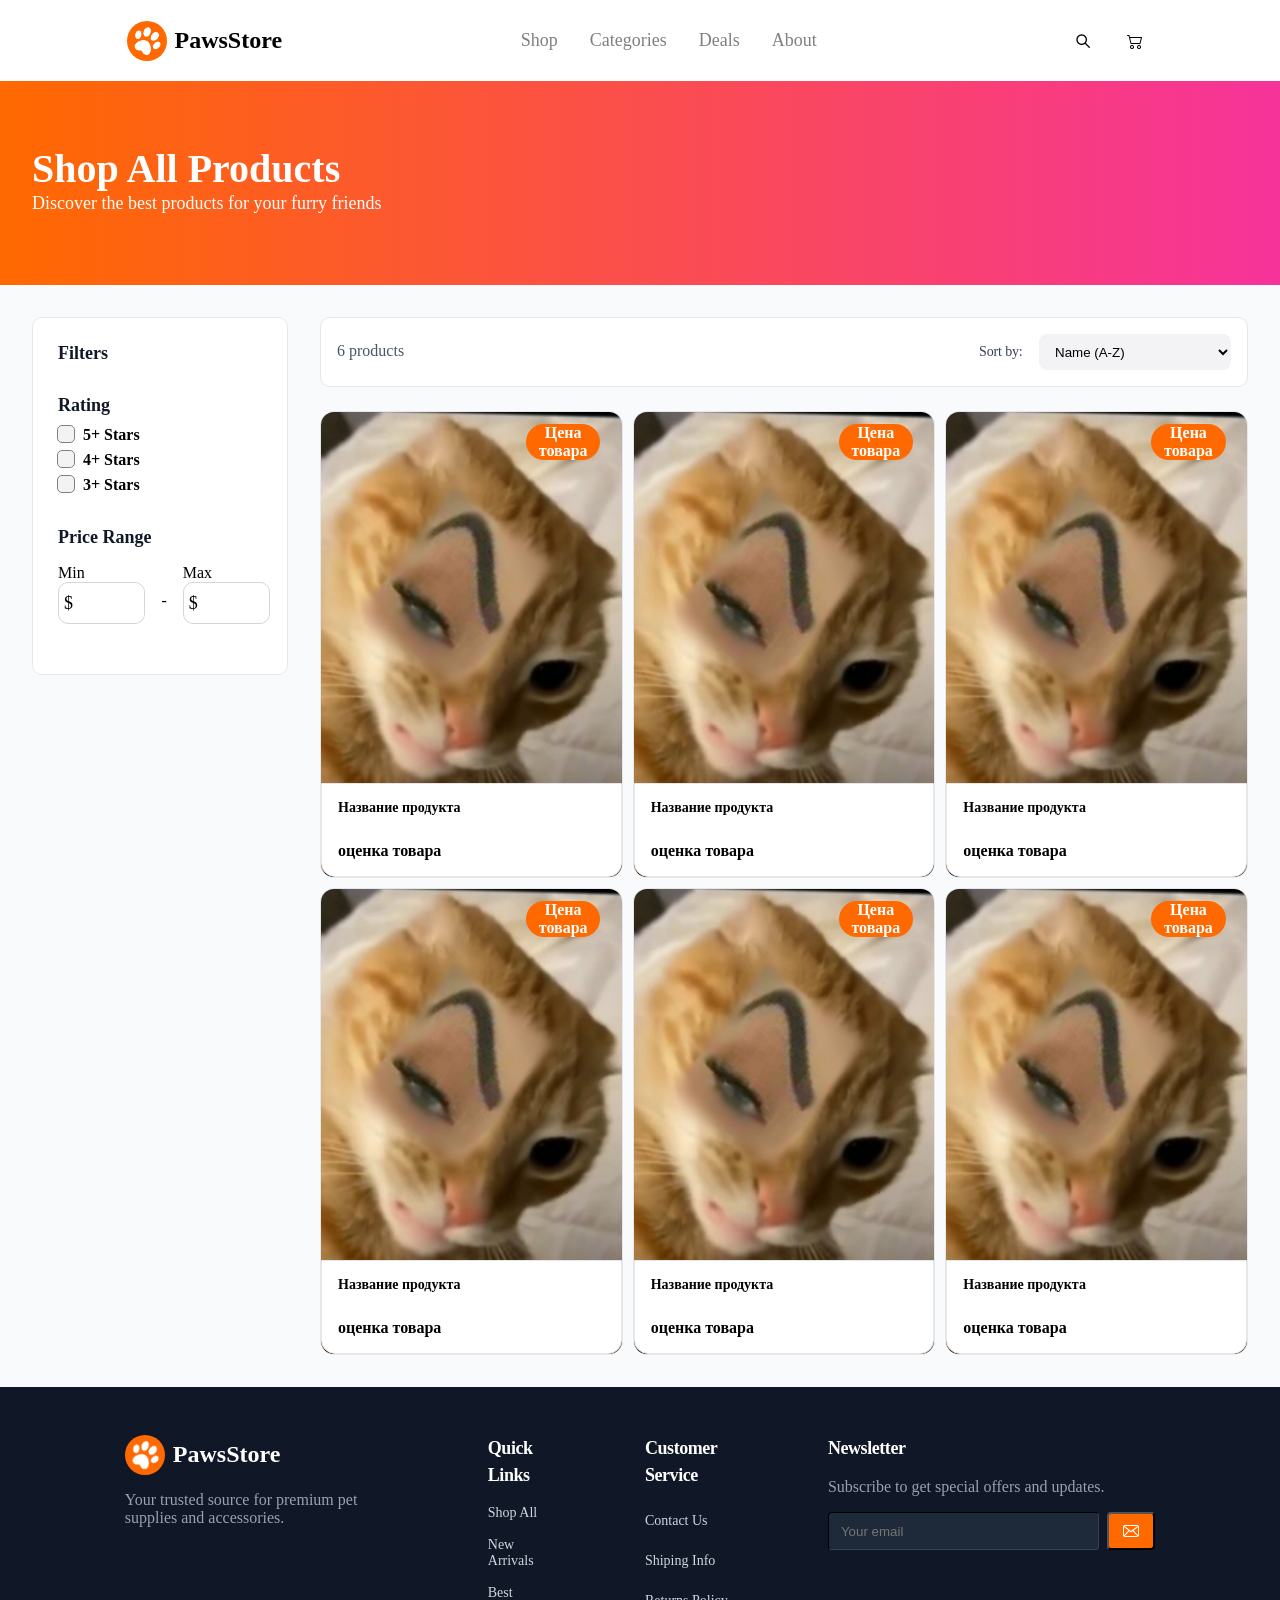
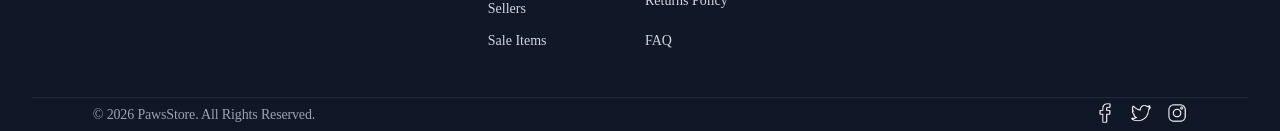
==== commit fa4c0cf8: "Стилизация дял карточки товара" ====
--- a/index.html
+++ b/index.html
@@ -5,7 +5,6 @@
     <meta name="viewport" content="width=device-width, initial-scale=1.0">
     <title>Проект</title>
     <link rel="stylesheet" href="css/styles.css">
-    <script src="js/main.js"></script>
 </head>
 <body>
     <header>
@@ -113,120 +112,120 @@
                         </div>
                     </div>
                     <div class="product-link-panel">
-                        <a href="product.html" class="product-link"> 
-                            <div class="price-tag"> Цена товара </div>
-                            <div class="product-info">
-                                <p class="product-name"> Название продукта </p>
-                                <div class="product-panel-rating-container"> оценка товара </div>
-                            </div>
-                            <div class="popup-panel">
-                                <div class="popup-name-rating">
-                                    <p class="product-name"> Название продукта </p>
-                                    <div class="product-panel-rating-container"> оценка товара </div>
-                                </div>
-                                <div class="price-cart-container">
-                                    <p id="popup-price">Цена товара</p>
-                                    <button id="cart-button">
-                                        <img src="assets/images/корзина.png" alt="иконка корзины" id="popup-cart">
-                                    </button>
-                                </div>
-                            </div>
-                        </a>
-                        <a href="product.html" class="product-link"> 
-                            <div class="price-tag"> Цена товара </div>
-                            <div class="product-info">
-                                <p class="product-name"> Название продукта </p>
-                                <div class="product-panel-rating-container"> оценка товара </div>
-                            </div>
-                            <div class="popup-panel">
-                                <div class="popup-name-rating">
-                                    <p class="product-name"> Название продукта </p>
-                                    <div class="product-panel-rating-container"> оценка товара </div>
-                                </div>
-                                <div class="price-cart-container">
-                                    <p id="popup-price">Цена товара</p>
-                                    <button id="cart-button">
-                                        <img src="assets/images/корзина.png" alt="иконка корзины" id="popup-cart">
-                                    </button>
-                                </div>
-                            </div>
-                        </a>
-                        <a href="product.html" class="product-link"> 
-                            <div class="price-tag"> Цена товара </div>
-                            <div class="product-info">
-                                <p class="product-name"> Название продукта </p>
-                                <div class="product-panel-rating-container"> оценка товара </div>
-                            </div>
-                            <div class="popup-panel">
-                                <div class="popup-name-rating">
-                                    <p class="product-name"> Название продукта </p>
-                                    <div class="product-panel-rating-container"> оценка товара </div>
-                                </div>
-                                <div class="price-cart-container">
-                                    <p id="popup-price">Цена товара</p>
-                                    <button id="cart-button">
-                                        <img src="assets/images/корзина.png" alt="иконка корзины" id="popup-cart">
-                                    </button>
-                                </div>
-                            </div>
-                        </a>
-                        <a href="product.html" class="product-link"> 
-                            <div class="price-tag"> Цена товара </div>
-                            <div class="product-info">
-                                <p class="product-name"> Название продукта </p>
-                                <div class="product-panel-rating-container"> оценка товара </div>
-                            </div>
-                            <div class="popup-panel">
-                                <div class="popup-name-rating">
-                                    <p class="product-name"> Название продукта </p>
-                                    <div class="product-panel-rating-container"> оценка товара </div>
-                                </div>
-                                <div class="price-cart-container">
-                                    <p id="popup-price">Цена товара</p>
-                                    <button id="cart-button">
-                                        <img src="assets/images/корзина.png" alt="иконка корзины" id="popup-cart">
-                                    </button>
-                                </div>
-                            </div>
-                        </a>
-                        <a href="product.html" class="product-link"> 
-                            <div class="price-tag"> Цена товара </div>
-                            <div class="product-info">
-                                <p class="product-name"> Название продукта </p>
-                                <div class="product-panel-rating-container"> оценка товара </div>
-                            </div>
-                            <div class="popup-panel">
-                                <div class="popup-name-rating">
-                                    <p class="product-name"> Название продукта </p>
-                                    <div class="product-panel-rating-container"> оценка товара </div>
-                                </div>
-                                <div class="price-cart-container">
-                                    <p id="popup-price">Цена товара</p>
-                                    <button id="cart-button">
-                                        <img src="assets/images/корзина.png" alt="иконка корзины" id="popup-cart">
-                                    </button>
-                                </div>
-                            </div>
-                        </a>
-                        <a href="product.html" class="product-link"> 
-                            <div class="price-tag"> Цена товара </div>
-                            <div class="product-info">
-                                <p class="product-name"> Название продукта </p>
-                                <div class="product-panel-rating-container"> оценка товара </div>
-                            </div>
-                            <div class="popup-panel">
-                                <div class="popup-name-rating">
-                                    <p class="product-name"> Название продукта </p>
-                                    <div class="product-panel-rating-container"> оценка товара </div>
-                                </div>
-                                <div class="price-cart-container">
-                                    <p id="popup-price">Цена товара</p>
-                                    <button id="cart-button">
-                                        <img src="assets/images/корзина.png" alt="иконка корзины" id="popup-cart">
-                                    </button>
-                                </div>
-                            </div>
-                        </a>
+                        <div class="product-link">
+                            <div class="price-tag"> Цена товара </div>
+                            <div class="product-info">
+                                <p class="product-name"> Название продукта </p>
+                                <div class="product-panel-rating-container"> оценка товара </div>
+                            </div>
+                            <div class="popup-panel">
+                                <div class="popup-name-rating">
+                                    <p class="product-name"> Название продукта </p>
+                                    <div class="product-panel-rating-container"> оценка товара </div>
+                                </div>
+                                <div class="price-cart-container">
+                                    <p id="popup-price">Цена товара</p>
+                                    <button id="cart-button">
+                                        <img src="assets/images/корзина.png" alt="иконка корзины" id="popup-cart">
+                                    </button>
+                                </div>
+                            </div>
+                        </div>
+                        <div class="product-link">
+                            <div class="price-tag"> Цена товара </div>
+                            <div class="product-info">
+                                <p class="product-name"> Название продукта </p>
+                                <div class="product-panel-rating-container"> оценка товара </div>
+                            </div>
+                            <div class="popup-panel">
+                                <div class="popup-name-rating">
+                                    <p class="product-name"> Название продукта </p>
+                                    <div class="product-panel-rating-container"> оценка товара </div>
+                                </div>
+                                <div class="price-cart-container">
+                                    <p id="popup-price">Цена товара</p>
+                                    <button id="cart-button">
+                                        <img src="assets/images/корзина.png" alt="иконка корзины" id="popup-cart">
+                                    </button>
+                                </div>
+                            </div>
+                        </div>
+                        <div class="product-link">
+                            <div class="price-tag"> Цена товара </div>
+                            <div class="product-info">
+                                <p class="product-name"> Название продукта </p>
+                                <div class="product-panel-rating-container"> оценка товара </div>
+                            </div>
+                            <div class="popup-panel">
+                                <div class="popup-name-rating">
+                                    <p class="product-name"> Название продукта </p>
+                                    <div class="product-panel-rating-container"> оценка товара </div>
+                                </div>
+                                <div class="price-cart-container">
+                                    <p id="popup-price">Цена товара</p>
+                                    <button id="cart-button">
+                                        <img src="assets/images/корзина.png" alt="иконка корзины" id="popup-cart">
+                                    </button>
+                                </div>
+                            </div>
+                        </div>
+                        <div class="product-link">
+                            <div class="price-tag"> Цена товара </div>
+                            <div class="product-info">
+                                <p class="product-name"> Название продукта </p>
+                                <div class="product-panel-rating-container"> оценка товара </div>
+                            </div>
+                            <div class="popup-panel">
+                                <div class="popup-name-rating">
+                                    <p class="product-name"> Название продукта </p>
+                                    <div class="product-panel-rating-container"> оценка товара </div>
+                                </div>
+                                <div class="price-cart-container">
+                                    <p id="popup-price">Цена товара</p>
+                                    <button id="cart-button">
+                                        <img src="assets/images/корзина.png" alt="иконка корзины" id="popup-cart">
+                                    </button>
+                                </div>
+                            </div>
+                        </div>
+                        <div class="product-link">
+                            <div class="price-tag"> Цена товара </div>
+                            <div class="product-info">
+                                <p class="product-name"> Название продукта </p>
+                                <div class="product-panel-rating-container"> оценка товара </div>
+                            </div>
+                            <div class="popup-panel">
+                                <div class="popup-name-rating">
+                                    <p class="product-name"> Название продукта </p>
+                                    <div class="product-panel-rating-container"> оценка товара </div>
+                                </div>
+                                <div class="price-cart-container">
+                                    <p id="popup-price">Цена товара</p>
+                                    <button id="cart-button">
+                                        <img src="assets/images/корзина.png" alt="иконка корзины" id="popup-cart">
+                                    </button>
+                                </div>
+                            </div>
+                        </div>
+                        <div class="product-link">
+                            <div class="price-tag"> Цена товара </div>
+                            <div class="product-info">
+                                <p class="product-name"> Название продукта </p>
+                                <div class="product-panel-rating-container"> оценка товара </div>
+                            </div>
+                            <div class="popup-panel">
+                                <div class="popup-name-rating">
+                                    <p class="product-name"> Название продукта </p>
+                                    <div class="product-panel-rating-container"> оценка товара </div>
+                                </div>
+                                <div class="price-cart-container">
+                                    <p id="popup-price">Цена товара</p>
+                                    <button id="cart-button">
+                                        <img src="assets/images/корзина.png" alt="иконка корзины" id="popup-cart">
+                                    </button>
+                                </div>
+                            </div>
+                        </div>
                     </div>
                 </div>
             </div>
@@ -286,5 +285,6 @@
             </div>
         </footer>
     </main>
+    <script src="js/main.js"></script>
 </body>
 </html>
--- a/css/styles.css
+++ b/css/styles.css
@@ -502,15 +502,41 @@
     border-radius: 14px;
     border-width: 1px;
     padding: 1px;
-    background-color: rgb(219, 217, 217);
+    background-position: top;
+    background-repeat: no-repeat;
     background-size: cover;
     border: 1px solid #E5E7EB;
-    transition: border 0.3s ease;
+    transition: 0.5s ease;
+    overflow: hidden;
+}
+
+.product-link::before{
+    content: '';
+    position: absolute;
+    inset: 0;
+    background: url(/assets/images/cat.jpg) center no-repeat;
+    background-size: cover;
+    transition: transform 0.5s ease;
+}
+
+.product-link:hover::before{
+    transform: scale(1.1);
 }
 
 .product-link:hover .popup-panel{
     opacity: 1;
     transform: translateX(0) translateY(-80%);
+}
+
+
+.product-link:hover{
+    border: 1px solid orange;
+    cursor: pointer;
+    background-size: 125% 125%;
+}
+
+.product-link:hover .price-tag{
+    opacity: 0;
 }
 
 .popup-panel{
@@ -581,15 +607,6 @@
     width: 60%;
     filter: invert(100%);
     transition: 0.3s ease;
-}
-
-
-.product-link:hover{
-    border: 1px solid orange;
-}
-
-.product-link:hover .price-tag{
-    opacity: 0;
 }
 
 .price-tag{
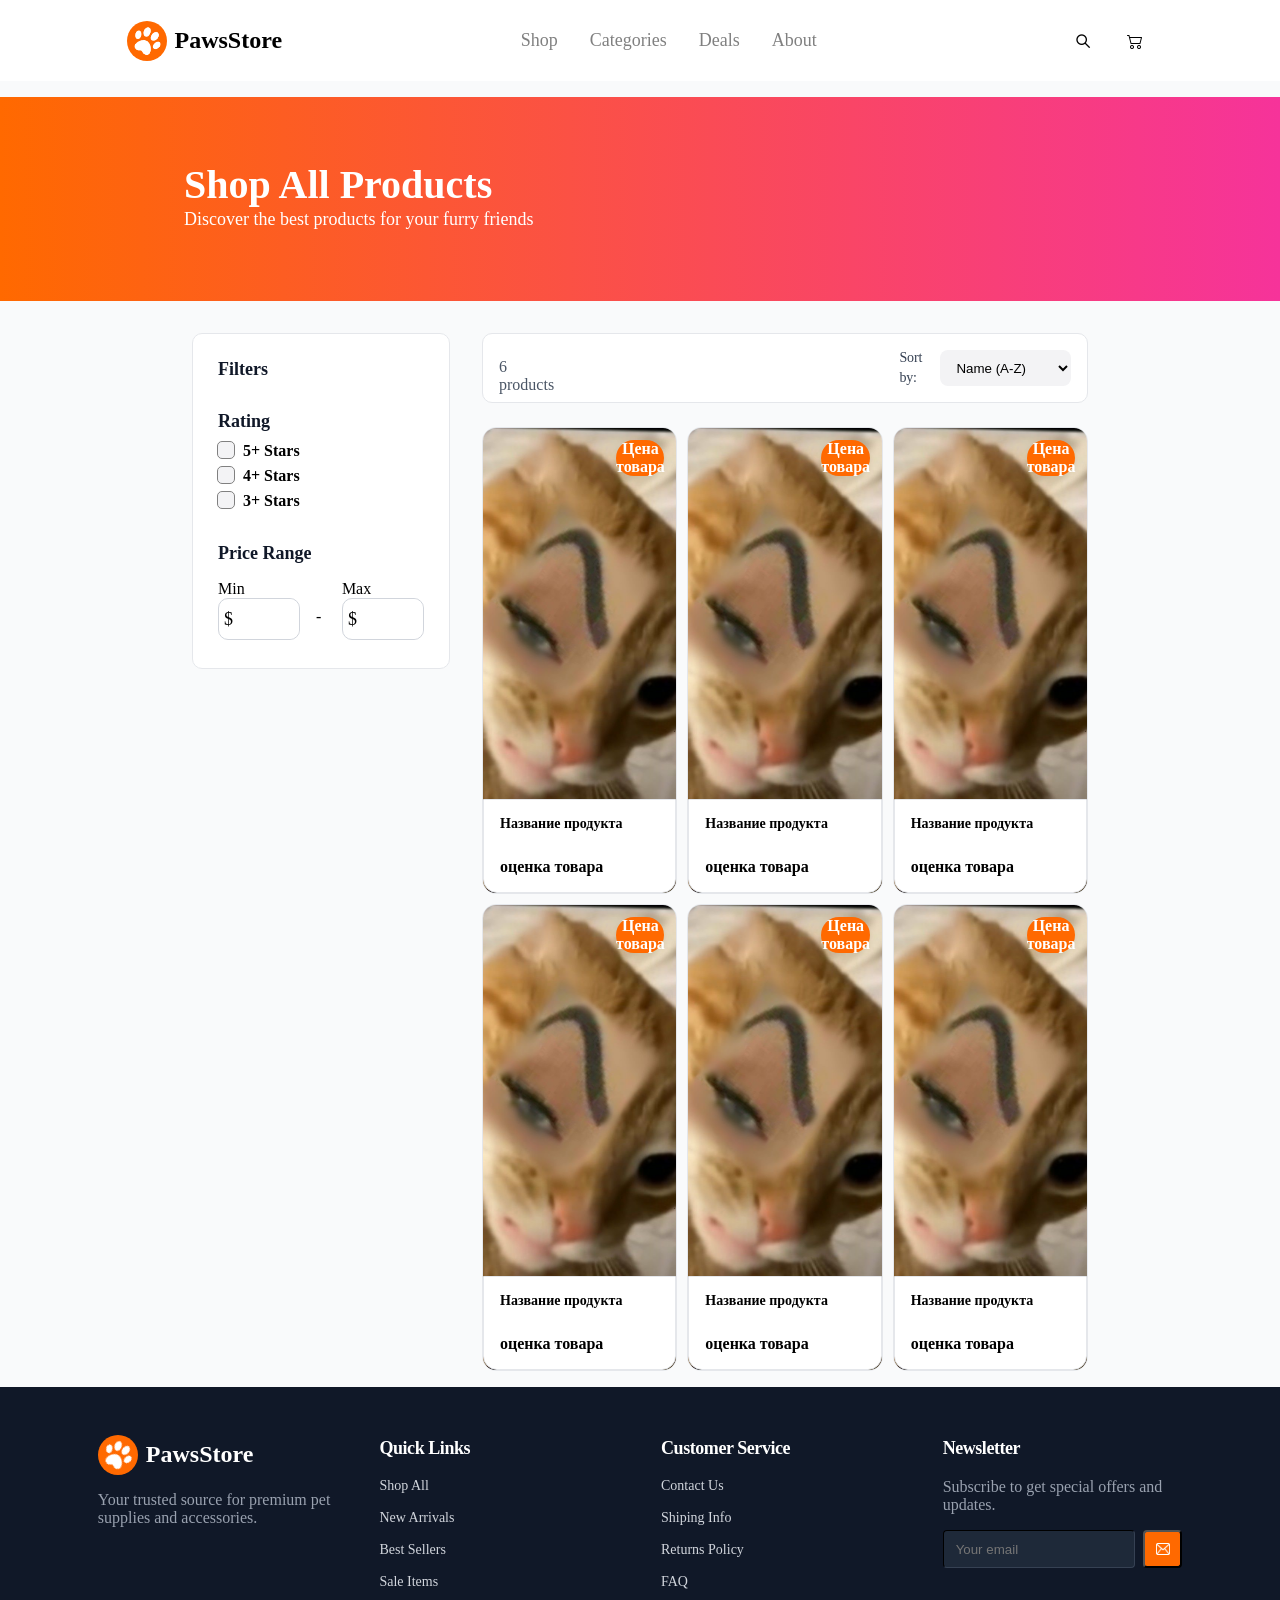
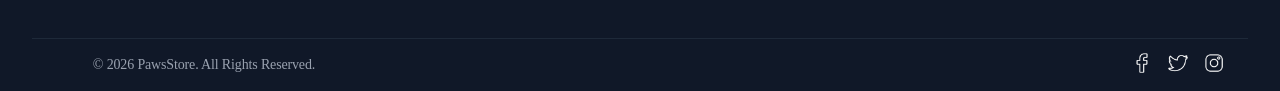
==== commit f187a87a: "Адаптировал размеры под проценты, чтобы при уменьшении окна не происходил треш" ====
--- a/index.html
+++ b/index.html
@@ -74,7 +74,7 @@
                                 <div class="prices-container">
                                     <div class="min-max-container">
                                         <p>Min</p>
-                                        <div class="price-select" tabindex="0" id="test">
+                                        <div class="price-select" tabindex="0">
                                             <p id="dollar-sign">$</p>
                                             <input type="number" class="input-price" tabindex="0">
                                         </div>
@@ -102,7 +102,7 @@
                             <div class="sort-by-label">
                                 Sort by:
                             </div>
-                            <select id="sort-select">
+                            <select id="sort-select" name="sort-select">
                                 <button><selectedcontent></selectedcontent></button>
                                 <option value="Name (A-Z)">Name (A-Z)</option>
                                 <option value="Name (Z-A)">Name (Z-A)</option>
@@ -125,102 +125,102 @@
                                 </div>
                                 <div class="price-cart-container">
                                     <p id="popup-price">Цена товара</p>
-                                    <button id="cart-button">
-                                        <img src="assets/images/корзина.png" alt="иконка корзины" id="popup-cart">
-                                    </button>
-                                </div>
-                            </div>
-                        </div>
-                        <div class="product-link">
-                            <div class="price-tag"> Цена товара </div>
-                            <div class="product-info">
-                                <p class="product-name"> Название продукта </p>
-                                <div class="product-panel-rating-container"> оценка товара </div>
-                            </div>
-                            <div class="popup-panel">
-                                <div class="popup-name-rating">
-                                    <p class="product-name"> Название продукта </p>
-                                    <div class="product-panel-rating-container"> оценка товара </div>
-                                </div>
-                                <div class="price-cart-container">
-                                    <p id="popup-price">Цена товара</p>
-                                    <button id="cart-button">
-                                        <img src="assets/images/корзина.png" alt="иконка корзины" id="popup-cart">
-                                    </button>
-                                </div>
-                            </div>
-                        </div>
-                        <div class="product-link">
-                            <div class="price-tag"> Цена товара </div>
-                            <div class="product-info">
-                                <p class="product-name"> Название продукта </p>
-                                <div class="product-panel-rating-container"> оценка товара </div>
-                            </div>
-                            <div class="popup-panel">
-                                <div class="popup-name-rating">
-                                    <p class="product-name"> Название продукта </p>
-                                    <div class="product-panel-rating-container"> оценка товара </div>
-                                </div>
-                                <div class="price-cart-container">
-                                    <p id="popup-price">Цена товара</p>
-                                    <button id="cart-button">
-                                        <img src="assets/images/корзина.png" alt="иконка корзины" id="popup-cart">
-                                    </button>
-                                </div>
-                            </div>
-                        </div>
-                        <div class="product-link">
-                            <div class="price-tag"> Цена товара </div>
-                            <div class="product-info">
-                                <p class="product-name"> Название продукта </p>
-                                <div class="product-panel-rating-container"> оценка товара </div>
-                            </div>
-                            <div class="popup-panel">
-                                <div class="popup-name-rating">
-                                    <p class="product-name"> Название продукта </p>
-                                    <div class="product-panel-rating-container"> оценка товара </div>
-                                </div>
-                                <div class="price-cart-container">
-                                    <p id="popup-price">Цена товара</p>
-                                    <button id="cart-button">
-                                        <img src="assets/images/корзина.png" alt="иконка корзины" id="popup-cart">
-                                    </button>
-                                </div>
-                            </div>
-                        </div>
-                        <div class="product-link">
-                            <div class="price-tag"> Цена товара </div>
-                            <div class="product-info">
-                                <p class="product-name"> Название продукта </p>
-                                <div class="product-panel-rating-container"> оценка товара </div>
-                            </div>
-                            <div class="popup-panel">
-                                <div class="popup-name-rating">
-                                    <p class="product-name"> Название продукта </p>
-                                    <div class="product-panel-rating-container"> оценка товара </div>
-                                </div>
-                                <div class="price-cart-container">
-                                    <p id="popup-price">Цена товара</p>
-                                    <button id="cart-button">
-                                        <img src="assets/images/корзина.png" alt="иконка корзины" id="popup-cart">
-                                    </button>
-                                </div>
-                            </div>
-                        </div>
-                        <div class="product-link">
-                            <div class="price-tag"> Цена товара </div>
-                            <div class="product-info">
-                                <p class="product-name"> Название продукта </p>
-                                <div class="product-panel-rating-container"> оценка товара </div>
-                            </div>
-                            <div class="popup-panel">
-                                <div class="popup-name-rating">
-                                    <p class="product-name"> Название продукта </p>
-                                    <div class="product-panel-rating-container"> оценка товара </div>
-                                </div>
-                                <div class="price-cart-container">
-                                    <p id="popup-price">Цена товара</p>
-                                    <button id="cart-button">
+                                    <button class="cart-button">
+                                        <img src="assets/images/корзина.png" alt="иконка корзины" id="popup-cart">
+                                    </button>
+                                </div>
+                            </div>
+                        </div>
+                        <div class="product-link">
+                            <div class="price-tag"> Цена товара </div>
+                            <div class="product-info">
+                                <p class="product-name"> Название продукта </p>
+                                <div class="product-panel-rating-container"> оценка товара </div>
+                            </div>
+                            <div class="popup-panel">
+                                <div class="popup-name-rating">
+                                    <p class="product-name"> Название продукта </p>
+                                    <div class="product-panel-rating-container"> оценка товара </div>
+                                </div>
+                                <div class="price-cart-container">
+                                    <p id="popup-price">Цена товара</p>
+                                    <button class="cart-button">
+                                        <img src="assets/images/корзина.png" alt="иконка корзины" id="popup-cart">
+                                    </button>
+                                </div>
+                            </div>
+                        </div>
+                        <div class="product-link">
+                            <div class="price-tag"> Цена товара </div>
+                            <div class="product-info">
+                                <p class="product-name"> Название продукта </p>
+                                <div class="product-panel-rating-container"> оценка товара </div>
+                            </div>
+                            <div class="popup-panel">
+                                <div class="popup-name-rating">
+                                    <p class="product-name"> Название продукта </p>
+                                    <div class="product-panel-rating-container"> оценка товара </div>
+                                </div>
+                                <div class="price-cart-container">
+                                    <p id="popup-price">Цена товара</p>
+                                    <button class="cart-button">
+                                        <img src="assets/images/корзина.png" alt="иконка корзины" id="popup-cart">
+                                    </button>
+                                </div>
+                            </div>
+                        </div>
+                        <div class="product-link">
+                            <div class="price-tag"> Цена товара </div>
+                            <div class="product-info">
+                                <p class="product-name"> Название продукта </p>
+                                <div class="product-panel-rating-container"> оценка товара </div>
+                            </div>
+                            <div class="popup-panel">
+                                <div class="popup-name-rating">
+                                    <p class="product-name"> Название продукта </p>
+                                    <div class="product-panel-rating-container"> оценка товара </div>
+                                </div>
+                                <div class="price-cart-container">
+                                    <p id="popup-price">Цена товара</p>
+                                    <button class="cart-button">
+                                        <img src="assets/images/корзина.png" alt="иконка корзины" id="popup-cart">
+                                    </button>
+                                </div>
+                            </div>
+                        </div>
+                        <div class="product-link">
+                            <div class="price-tag"> Цена товара </div>
+                            <div class="product-info">
+                                <p class="product-name"> Название продукта </p>
+                                <div class="product-panel-rating-container"> оценка товара </div>
+                            </div>
+                            <div class="popup-panel">
+                                <div class="popup-name-rating">
+                                    <p class="product-name"> Название продукта </p>
+                                    <div class="product-panel-rating-container"> оценка товара </div>
+                                </div>
+                                <div class="price-cart-container">
+                                    <p id="popup-price">Цена товара</p>
+                                    <button class="cart-button">
+                                        <img src="assets/images/корзина.png" alt="иконка корзины" id="popup-cart">
+                                    </button>
+                                </div>
+                            </div>
+                        </div>
+                        <div class="product-link">
+                            <div class="price-tag"> Цена товара </div>
+                            <div class="product-info">
+                                <p class="product-name"> Название продукта </p>
+                                <div class="product-panel-rating-container"> оценка товара </div>
+                            </div>
+                            <div class="popup-panel">
+                                <div class="popup-name-rating">
+                                    <p class="product-name"> Название продукта </p>
+                                    <div class="product-panel-rating-container"> оценка товара </div>
+                                </div>
+                                <div class="price-cart-container">
+                                    <p id="popup-price">Цена товара</p>
+                                    <button class="cart-button">
                                         <img src="assets/images/корзина.png" alt="иконка корзины" id="popup-cart">
                                     </button>
                                 </div>
--- a/css/styles.css
+++ b/css/styles.css
@@ -137,9 +137,11 @@
 
 .main-container{
     width: 100%;
-    height: 1306.33px;
-    display: flex;
-    flex-direction: column;
+    height: 100%;
+    padding: 16px 0 16px 0;
+    display: flex;
+    flex-direction: column;
+    align-items: center;
     gap: 32px;
     margin-top: 81px;
     background-color: #F9FAFB;
@@ -157,9 +159,10 @@
 .discription-container{
     display: flex;
     flex-direction: column;
-    width: 1280px;
+    width: 100%;
     height: 76px;
     justify-content: space-between;
+    align-items: center;
     gap: 8px;
     padding-left: 32px;
     padding-right: 32px;
@@ -167,7 +170,7 @@
 
 .headling-1{
     font-weight: bold;
-    width: 1216px;
+    width: 75%;
     height: 40px;
     font-size: 40px;
     color: white;
@@ -175,7 +178,7 @@
 
 .headling-2{
     color: white;
-    width: 1216px;
+    width: 75%;
     height: 28px;
     font-size: 18px;
 }
@@ -183,23 +186,15 @@
 .catalog-area{
     display: flex;
     flex-direction: row;
-    justify-content: space-between;
     gap: 32px;
-    align-items: center;
-    align-self: center;
-    width: 1216px;
-    height: 1038.328125px;
-}
-
-.filter-movement-area{
-    width: 256px;
+    width: 70%;
     height: 100%;
 }
+
 
 .filter-container{
     position: sticky;
-    width: 256px;
-    height: 358px;
+    width: 100%;
     gap: 24px;
     top: 95px;
     left: 126.5px;
@@ -213,7 +208,7 @@
 }
 
 .filter-headling{
-    width: 206px;
+    width: 100%;
     height: 28px;
     font-size: 18px;
     font-weight: bold;
@@ -224,13 +219,13 @@
     display: flex;
     flex-direction: column;
     align-items: start;
-    width: 206px;
+    width: 100%;
     height: 256px;
     gap: 48px;
 }
 
 .rating-container{
-    width: 206px;
+    width: 100%;
     height: 84px;
     gap: 12px;
     display: flex;
@@ -243,7 +238,7 @@
     display: flex;
     flex-direction: row;
     align-items: center;
-    width: 206px;
+    width: 100%;
     height: 20px;
     gap: 8px;
 }
@@ -301,17 +296,6 @@
     justify-content: center;
 }
 
-.star-text{
-    width: 56px;
-    height: 20px;
-    color: #364153;
-    font-weight: 500;
-    font-size: 14px;
-    line-height: 20px;
-    letter-spacing: -0.15px;
-
-}
-
 .price-range-container{
     display: flex;
     flex-direction: column;
@@ -334,7 +318,7 @@
 }
 
 .min-max-container{
-    width: 87.3828125px;
+    width: 42%;
     height: 62px;
     gap: 4px;
 }
@@ -346,7 +330,7 @@
     justify-content: space-between;
     align-items: center;
     padding-left: 5px;
-    width: 87.3828125px;
+    width: 100%;
     height: 42px;
     border-radius: 10px;
     border: 1px solid #D1D5DC;
@@ -375,7 +359,7 @@
 
 
 #dash{
-    width: 7.234375px;
+    width: 5%;
     height: 48px;
     display: flex;
     align-items: center;
@@ -383,7 +367,7 @@
 }
 
 .catalog{
-    width: 928px;
+    width: 100%;
     height: 100%;
     display: flex;
     flex-direction: column;
@@ -406,14 +390,14 @@
 }
 
 .product-number-container{
-    width: 70.3125px;
+    width: 10%;
     height: 20px;
     color: #4A5565;
 }
 
 .sort-by-container{
     position: relative;
-    width: 251.921875px;
+    width: 30%;
     height: 36px;
     display: flex;
     flex-direction: row;
@@ -438,7 +422,7 @@
 
 select{
     position: relative;
-    width: 192px;
+    width: 80%;
     height: 36px;
     justify-content: space-between;
     border-radius: 8px;
@@ -532,7 +516,6 @@
 .product-link:hover{
     border: 1px solid orange;
     cursor: pointer;
-    background-size: 125% 125%;
 }
 
 .product-link:hover .price-tag{
@@ -588,7 +571,7 @@
     object-fit: contain;
 }
 
-#cart-button{
+.cart-button{
     height: 36px;
     width: 36px;
     border-radius: 50%;
@@ -598,12 +581,12 @@
     transition: 0.3s ease;
 }
 
-#cart-button:hover{
+.cart-button:hover{
     background-color: #f66600;
     transform: scale(1.1);
 }
 
-#cart-button img{
+.cart-button img{
     width: 60%;
     filter: invert(100%);
     transition: 0.3s ease;
@@ -613,10 +596,10 @@
     display: flex;
     text-align: center;
     position: absolute;
-    width: 74.3515625px;
+    width: 25%;
     height: 36px;
     top: 12px;
-    left: 204.98px;
+    right: 12px;
     border-radius: 16777200px;
     background-color: #FF6900;
     box-shadow: 0px 4px 6px -4px #0000001A;
@@ -665,7 +648,7 @@
 footer{
     background-color: #101828;
     width: 100%;
-    height: 344px;
+    height: 100%;
     display: flex;
     align-items: center;
     justify-items: center;
@@ -681,17 +664,18 @@
     padding: 0 5% 0 5%;
     display: flex;
     flex-direction: row;
+    flex-basis: 0;
     justify-content: space-between;
     gap: 32px;
 }
 
 .footer-upper-container{
     display: flex;
+    flex: 1 1 0;
     flex-direction: column;
     align-items: start;
-    justify-content: space-between;
     gap: 16px;
-    padding: 0 32px 0 32px;
+    padding: 0 5px 0 5px;
 }
 
 #footer-upper-container-no-justify{
@@ -704,8 +688,7 @@
     flex-direction: row;
     align-items: center;
     justify-content: space-between;
-    width: 146.02px;
-    height: 40px;
+    width: 35%;
     gap: 8px;
     cursor: pointer;
 }
@@ -715,12 +698,10 @@
 }
 
 .footer-headling{
-    width: 327.25;
-    height: 27;
+    width: 100%;
     color: white;
-    font-family: Inter;
     font-weight: 600;
-    font-style: Semi Bold;
+    font-style: Bold;
     font-size: 18px;
     line-height: 27px;
     letter-spacing: -0.44px;
@@ -744,14 +725,14 @@
     display: flex;
     flex-direction: row;
     align-items: center;
-    width: 327.25px;
+    width: 100%;
     height: 38px;
     gap: 8px;
 }
 
 #email-input{
-    width: 271.25px;
-    height: 38px;
+    width: 83%;
+    height: 100%;
     padding-top: 8px;
     padding-right: 12px;
     padding-bottom: 8px;
@@ -765,14 +746,14 @@
     display: flex;
     align-items: center;
     justify-content: center;
-    width: 48px;
-    height: 38px;
+    width: 17%;
+    height: 100%;
     border-radius: 4px;
     background: #FF6900;
 }
 
 #email-image{
-    width: 16px;
+    width: 40%;
     height: 16px;
     filter: invert(100%);
 }
@@ -805,7 +786,7 @@
     font-size: 14px;
     line-height: 20px;
     letter-spacing: -0.15px;
-    width: 250.8203125px;
+    width: 50%;
     height: 20px;
     color: #99A1AF;
 }
@@ -815,7 +796,8 @@
     flex-direction: row;
     align-items: center;
     justify-content: space-between;
-    width: 92px;
+    flex-shrink: 1;
+    width: 5%;
     height: 20px;
     gap: 16px;
 }
